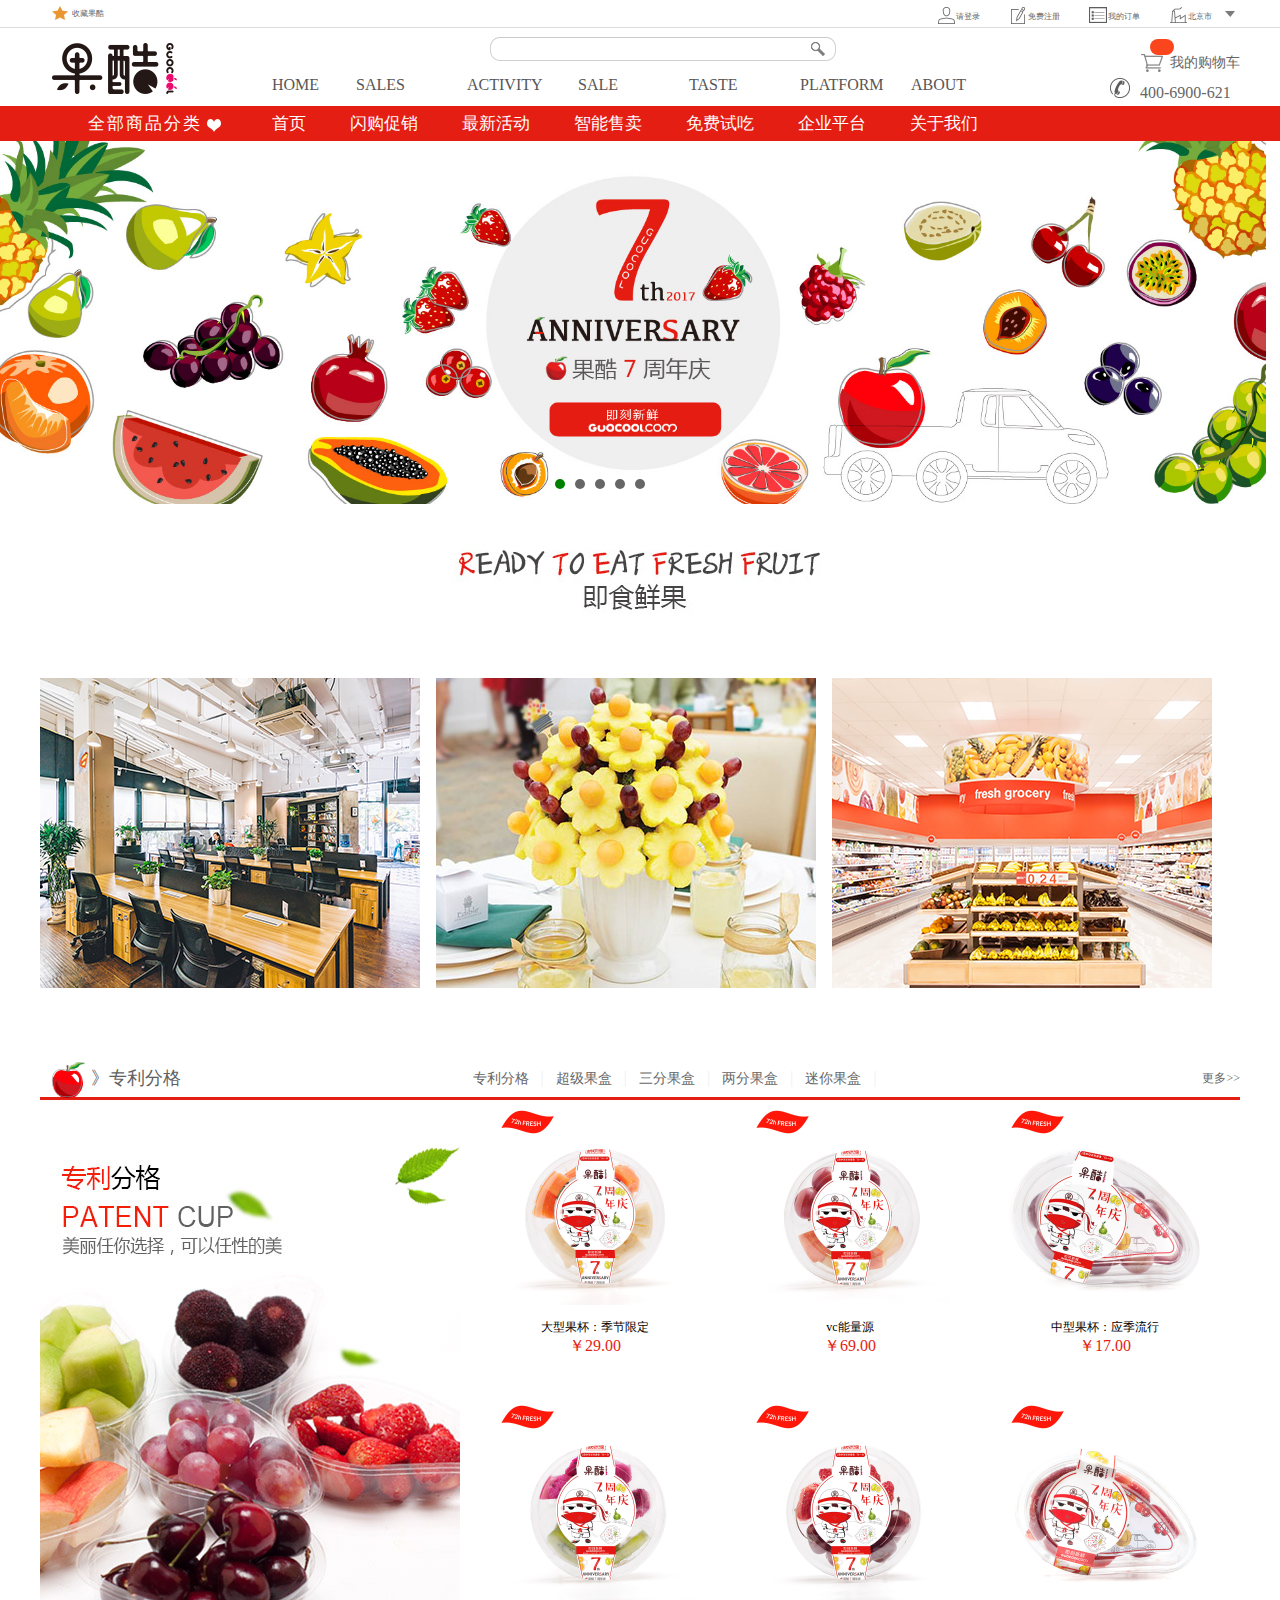
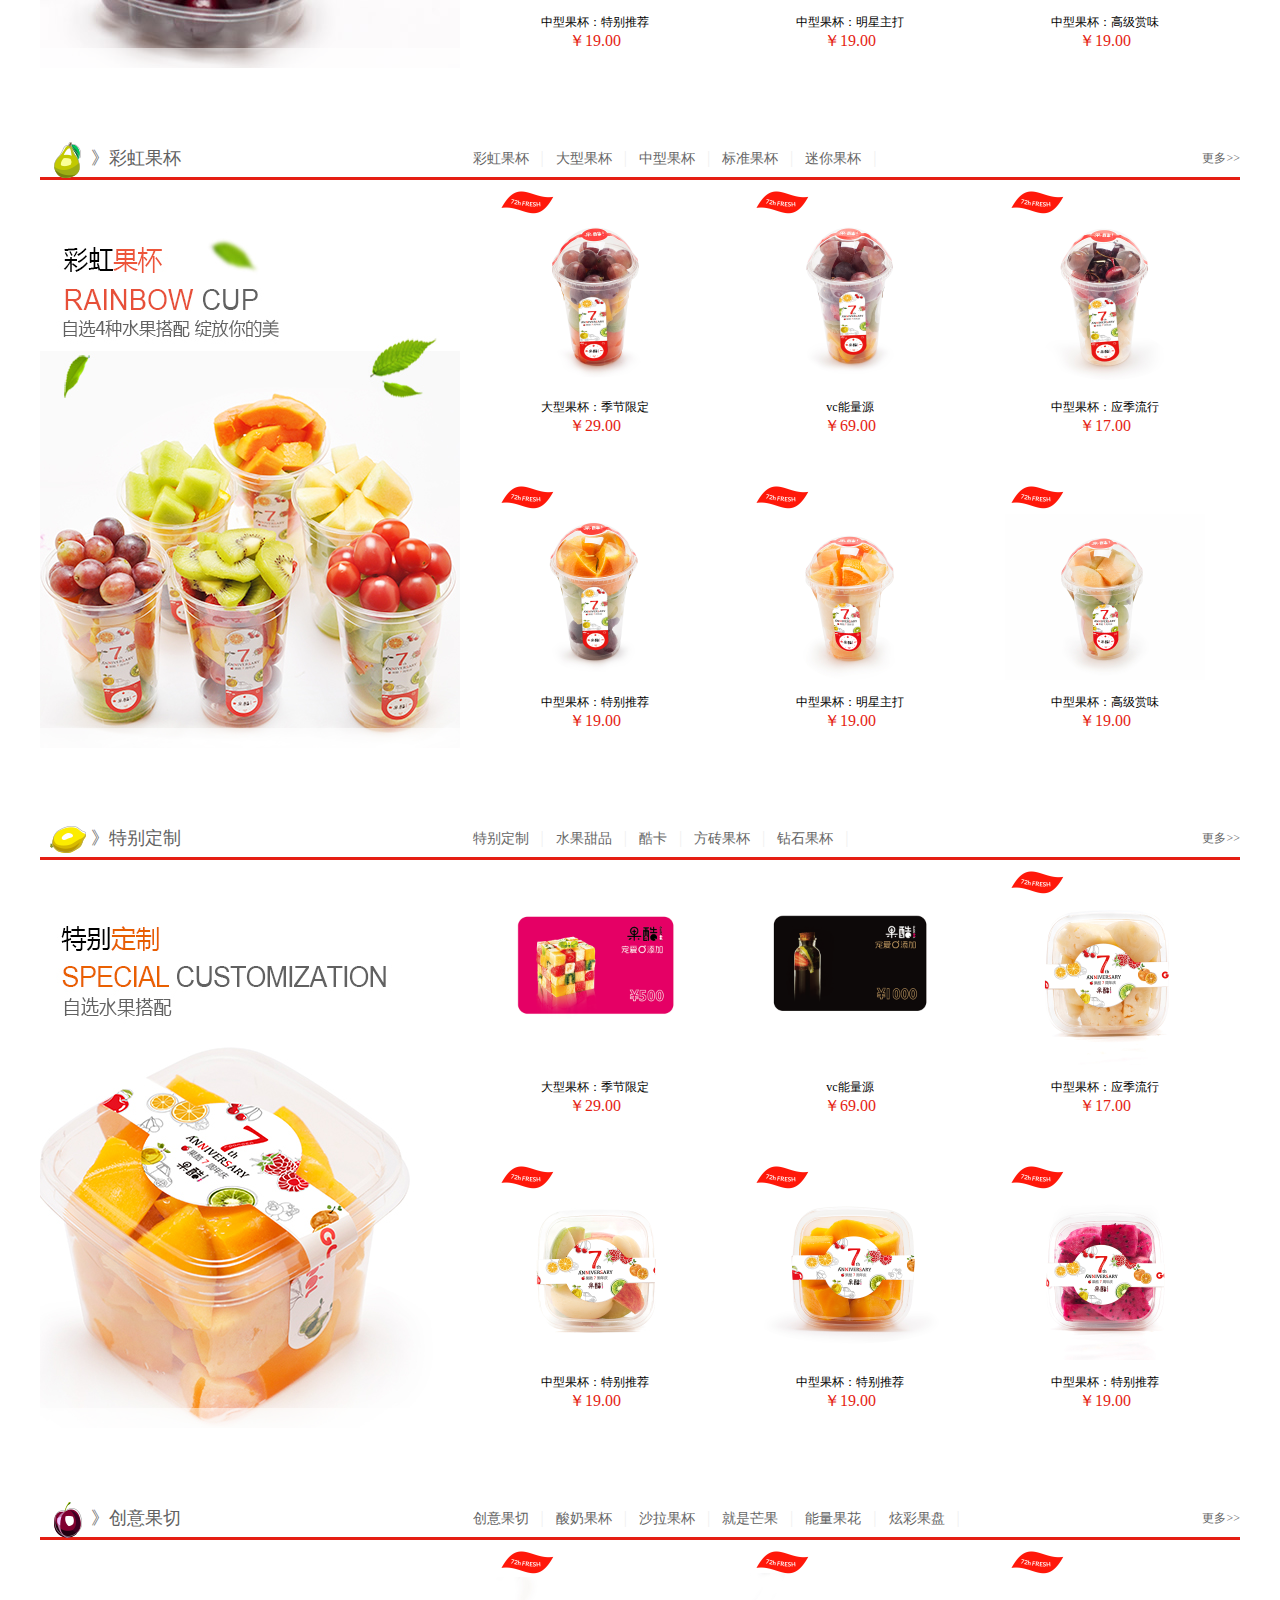
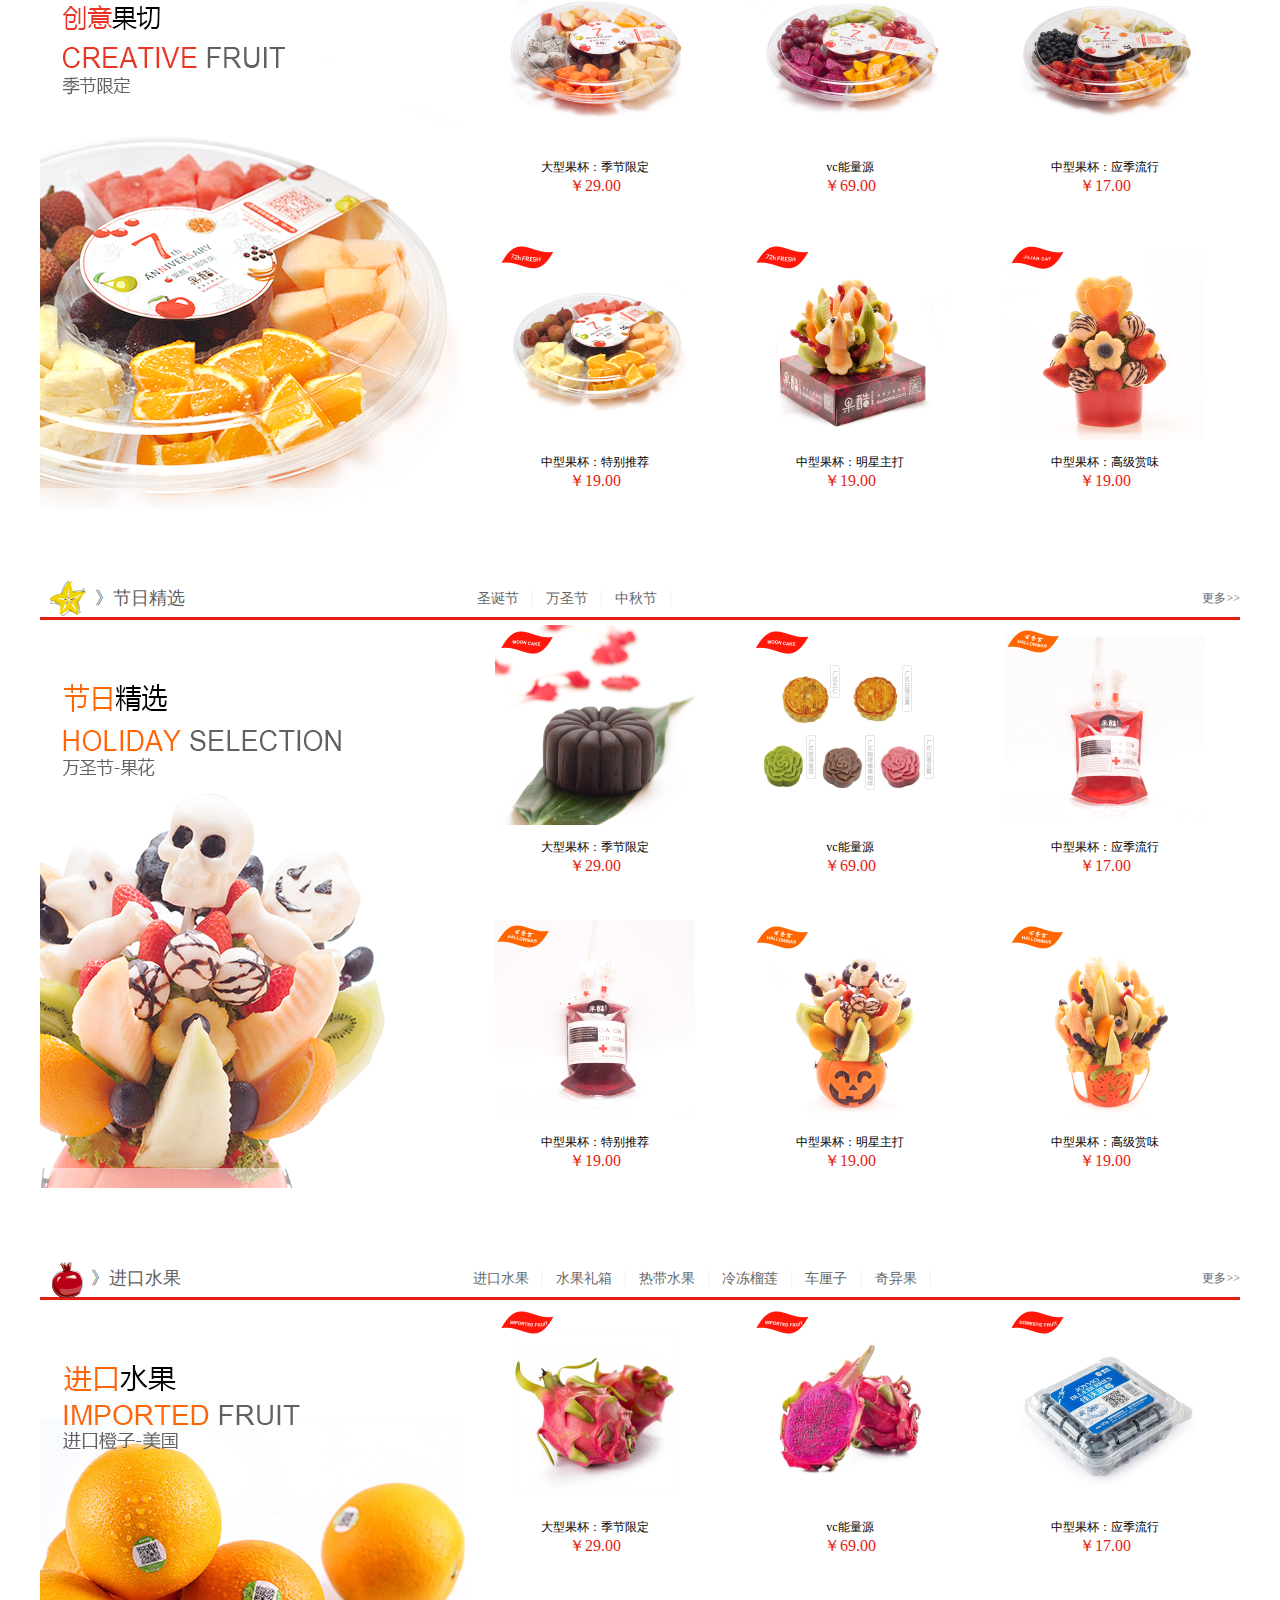
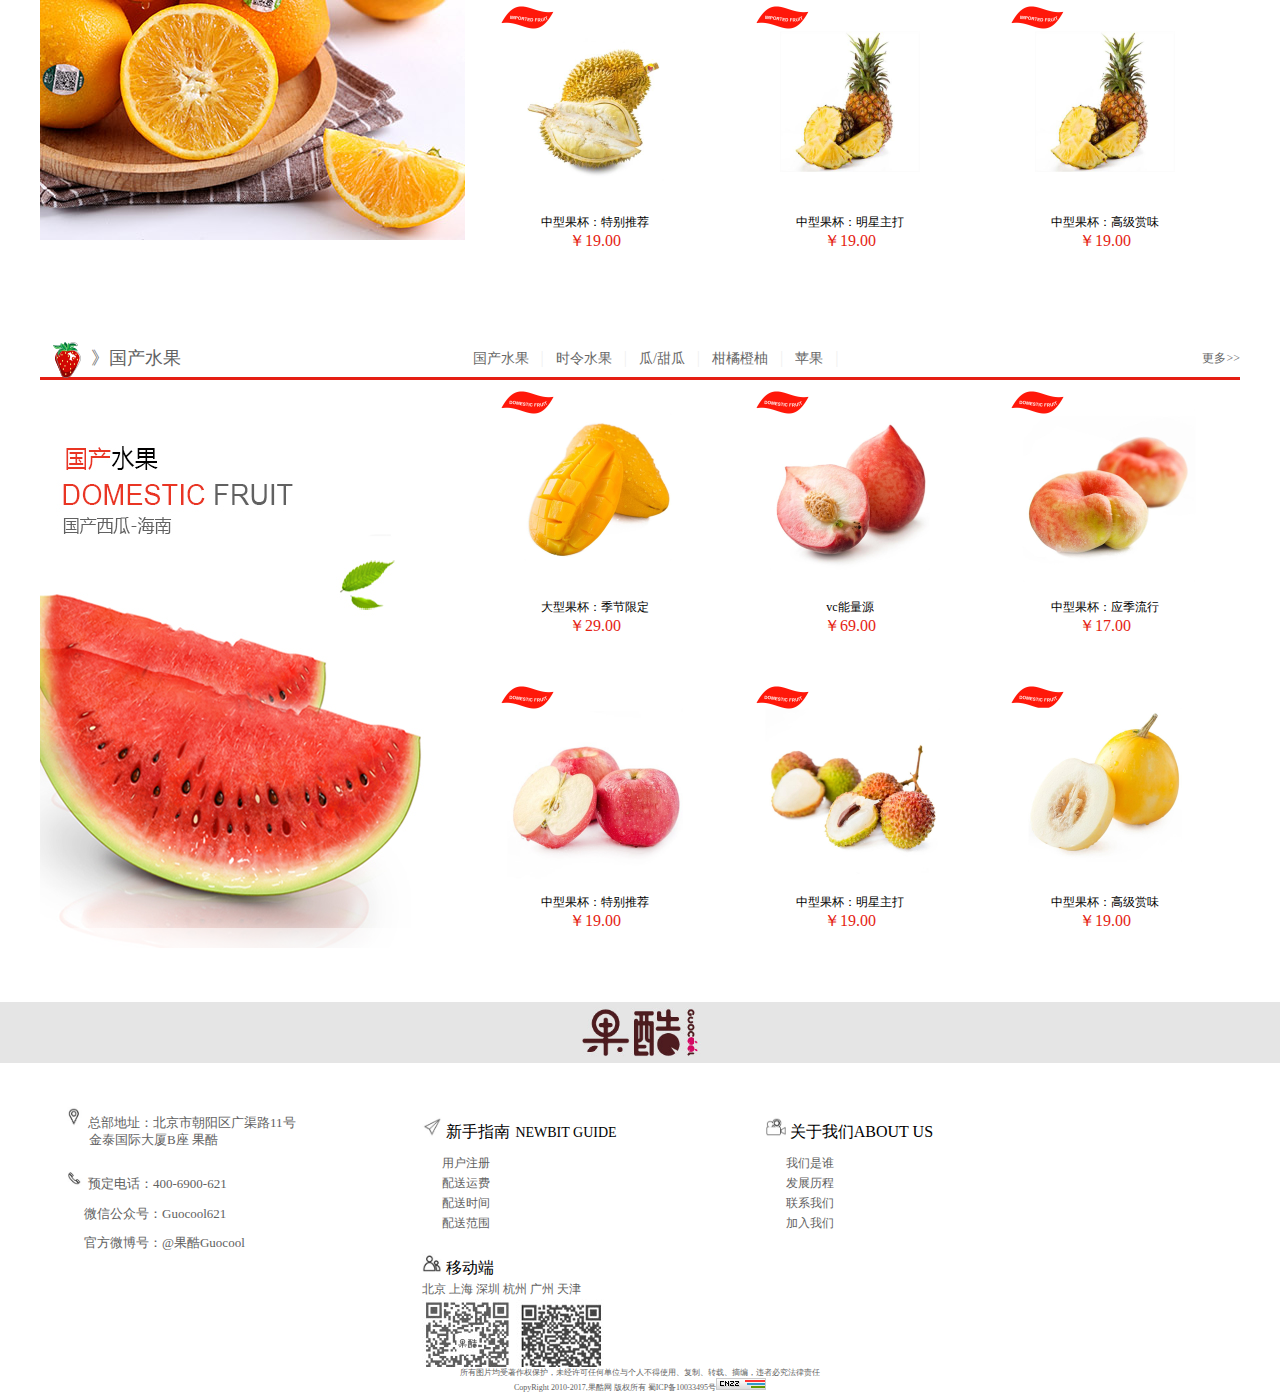
==== home.html @ ba6d7c0e "first" ====
<!DOCTYPE html>
<html lang="en">
<head>
	<meta charset="UTF-8">
	<title>Document</title>
	<link rel="stylesheet" href="css/home.css">
</head>
<body>
	<div class="head" id="head">
		<div class="head_t">
			<div class="head_t1">
				<ul class="collect">
					<li ></li>
					<li><a href="#">收藏果酷</a></li>
				</ul>
				<ul class="login">
					<li><img src="home-img/login_icon.jpg"><a href="#" id="login">请登录</a></li>
					<li><img src="home-img/register_icon.jpg"><a href="html/register.html">免费注册</a></li>
					<li><img src="home-img/order_icon.jpg"><a href="#">我的订单</a></li>
					<li class="head_t_last"><img src="home-img/city_icon.jpg"><a href="#">北京市</a></li>
				</ul>
			</div>
		</div>
		<div class="head_b">
			<div class="logo"></div>
			<div class="head_b_m">
			  <p class="search"><input type="text"></p>
			  <ul id="nav1">
				<li id="nav" class="nav1_first"><a href="">HOME</a><a href="">首页</a></li>
				<li id="nav"><a href="">SALES</a><a href="">闪购促销</a></li>
				<li id="nav"><a href="">ACTIVITY</a><a href="">最新活动</a></li>
				<li id="nav"><a href="">SALE</a><a href="">智能售卖</a></li>
				<li id="nav"><a href="">TASTE</a><a href="">免费试吃</a></li>
				<li id="nav"><a href="">PLATFORM</a><a href="">企业平台</a></li>
				<li id="nav"><a href="">ABOUT</a><a href="">关于我们</a></li>
			  </ul>
			</div>
			<div class="head_b_r">
				<ul>
					<li class="car"><p id="shopcar"></p><i class="num" id="car_num"></i><a href="html/car.html">我的购物车</a></li>
					<li class="phone"><img src="home-img/phone_icon.jpg">400-6900-621</li>
				</ul>
			</div>
		</div>
	</div>
	<div id="mask">
		<div class="mask_h">
		    <span id="login_pass">账号密码登录</span><i>|</i><b id="login_phone">手机验证登录</b><a href=""></a>
		</div>
		<ul class="login_pass" id="ul1">
			<li class="log_name">用户名/已验证手机号</li>
			<li class="log_id"><input type="text" id="userName"></li>
			<li class="log_txt2">密码</li>
			<li class="log_pass"><input type="password" id="password"></li>
			<li class="forget"><a href="">忘记密码?</a><a href="">立即注册</a></li>
			<li class="log_box" id="btn1">登录</li>
		</ul>
		<ul class="login_phone" id="ul2">
			<li class="log_name">手机号</li>
			<li class="log_id"><input type="text"></li>
			<li class="log_txt2">验证码</li>
			<li class="log_get"><input type="text"><a href="">获取短信验证码</a></li>
			<li class="forget"><a href="">忘记密码?</a><a href="">立即注册</a></li>
			<li class="log_box">登录</li>
		</ul>
	</div>
	<div id="mask_filte"> </div>
	<div class="nav2" id="nav2">
		<ul>
			<li class="classify" id="classify"><a href="" class="classify">全部商品分类</a><img src="home-img/nav_all_classify.png"></li>
			<li class="nav_first"><a href="">首页</a></li>
			<li class="nav_second"><a href="">闪购促销</a></li>
			<li class="nav_second"><a href="">最新活动</a></li>
			<li class="nav_second"><a href="">智能售卖</a></li>
			<li class="nav_second"><a href="">免费试吃</a></li>
			<li class="nav_second"><a href="">企业平台</a></li>
			<li class="nav_second"><a href="">关于我们</a></li>
		</ul>
		<div id="select">
			<div class="select1"><a href="" class="list1">专利分格</a>&gt;
				<div class="select2">
					<div><a href="#">超级果盒</a></div>
					<div><a href="#">三分果盒</a></div>
					<div><a href="#">二分果盒</a></div>
					<div><a href="#">迷你果盒</a></div>
				</div>
			</div>
			<div class="select1"><a href="" class="list1">彩虹果杯</a>&gt;
				<div class="select2">
					<div><a href="#">大杯果杯</a></div>
					<div><a href="#">中杯果杯</a></div>
					<div><a href="#">标准果杯</a></div>
					<div><a href="#">迷你果杯</a></div>
				</div>
			</div>
			<div class="select1"><a href="" class="list1">特别定制</a>&gt;
				<div class="select2">
					<div><a href="#">水果甜品</a></div>
					<div><a href="#">酷卡</a></div>
					<div><a href="#">方砖果杯</a></div>
					<div><a href="#">钻石果杯</a></div>
				</div>
			</div>
			<div class="select1"><a href="" class="list1">创意果切</a>&gt;
				<div class="select2">
					<div><a href="#">酸奶果杯</a></div>
					<div><a href="#">芒果果杯</a></div>
					<div><a href="#">就是芒果</a></div>
					<div><a href="#">能量果花</a></div>
					<div><a href="#">炫彩果盘</a></div>
				</div>
			</div>
			<div class="select1"><a href="" class="list1">节日精选</a>&gt;
				<div class="select2">
					<div><a href="#">圣诞节</a></div>
					<div><a href="#">万圣节</a></div>
					<div><a href="#">中秋节</a></div>
				</div>
			</div>
			<div class="select1"><a href="" class="list1">进口水果</a>&gt;
				<div class="select2">
					<div><a href="#">水果礼箱</a></div>
					<div><a href="#">热带水果</a></div>
					<div><a href="#">冷冻榴莲</a></div>
					<div><a href="#">车厘子</a></div>
					<div><a href="#">奇异果</a></div>
				</div>
			</div>
			<div class="select1"><a href="" class="list1">国产水果</a>&gt;
				<div class="select2">
					<div><a href="#">时令水果</a></div>
					<div><a href="#">瓜/甜瓜</a></div>
					<div><a href="#">柑橘橙柚</a></div>
					<div><a href="#">苹果</a></div>
				</div>
			</div>
		</div>
	</div>
	<div id="banner">
		<ul>
			<li><img src="home-img/56d99fee68d04b309f05d2f098557f36.jpg"></li>
			<li><img src="home-img/98bd88de5456413cad4a8a6f14ebb26e.jpg"></li>
			<li><img src="home-img/a88b9ea29b174f6296c12d86672935b6.jpg"></li>
			<li><img src="home-img/be2aaa7c0ac141fbbd6966100db7651d.jpg"></li>
			<li><img src="home-img/f5b4aaeec90c48cea9ca43d157d00059.jpg"></li>
		</ul>
		<div id="btn">
			<a href="##" class="active"></a>
			<a href="##"></a>
			<a href="##"></a>
			<a href="##"></a>
			<a href="##"></a>
		</div>
	</div>
	<div class="post"><img src="home-img/index_ad.jpg"></div>
	<div class="pic">
		<ul>
			<li><img src="home-img/index_ad1.jpg">
				<p>
					<b>企业配福利</b>
					提供高性价比水果及下午茶配送服务
					<br>
					<span class="index_ad_en">Provide cost-effective fruit and afternoon tea delivery service</span>
				</p>
			</li>
			<li><img src="home-img/index_ad2.jpg">
				<p>
					<b>茶歇活动礼品</b>
					活动摆台，会议茶歇，节日礼品一站式服务
					<br>
					<span class="index_ad_en">Activity setting, conference tea break, holiday gift one-stop service</span>
				</p>
			</li>
			<li><img src="home-img/index_ad3.jpg">
				<p>
					<b>新零售合作</b>
					提供最专业即食鲜果类完整产品解决方案
					<br>
					<span class="index_ad_en">Provide complete product solutions for the most professional and available fresh fruits</span>
				</p>
			</li>
		</ul>
	</div>
	<div class="nav_r" id="nav_r">
			<ul>
				<li class="nav_r_img">
					<a href="" ><img src="home-img/icon_enterprise.png"></a>
					<div class="nav_r_txt1">企业在线</div>
				</li>
				<li class="nav_r_img">
					<a href="" ><img src="home-img/icon_service.png"></a>
					<div class="nav_r_txt1">在线客服</div>
				</li>
				<li class="nav_r_img">
					<a href="" ><img src="home-img/icon_phone.png"></a>
					<div class="nav_r_txt1">400-6900-621</div>
				</li>
				<li class="nav_r_img2">
					<a href="" ><img src="home-img/icon_weixin.png"></a>
					<div class="nav_r_txt2"><img src="home-img/weixin.png"></div>
				</li>
			</ul>
		</div>
	<div id="content">
		<div class="box">
			<div class="box_head">
				<div class="box_h_l">
					<img src="home-img/icon_goods_1.png">
					》专利分格
				</div>
				<ul class="box_h_m">
					<li><a href="#">专利分格</a></li>
					<li class="box_h_m2">|</li>
					<li><a href="#">超级果盒</a></li>
					<li class="box_h_m2">|</li>
					<li><a href="#">三分果盒</a></li>
					<li class="box_h_m2">|</li>
					<li><a href="#">两分果盒</a></li>
					<li class="box_h_m2">|</li>
					<li><a href="#">迷你果盒</a></li>
					<li class="box_h_m2">|</li>
				</ul>
				<span class="box_h_r">更多>></span>
			</div>
			<div class="box_img">
				<div class="box_limg">
				    <img src="home-img/recommend_img1.jpg" class="l_img">
				    <div class="shade"><p>立即查看</p></div>
			    </div>
			    <div class="box_smallimg">
				    <ul>
				    	<li class="smallimg"><img src="home-img/l_1.jpg"></dt>
				    	<li class="txt">大型果杯：季节限定</li>
				    	<li class="price">￥29.00</li>
				    	<li class="chaxun">立即查询</li>
				    </ul>
			    	<ul>
						<li class="smallimg"><img src="home-img/l_2.jpg"></li>
						<li class="txt">vc能量源</li>
				    	<li class="price">￥69.00</li>
						<li class="chaxun">立即查询</li>
			    	</ul>
			    	<ul>
						<li class="smallimg"><img src="home-img/l_3.jpg"></li>
						<li class="txt">中型果杯：应季流行</li>
				    	<li class="price">￥17.00</li>
						<li class="chaxun">立即查询</li>
			    	</ul>
			    	<ul>
						<li class="smallimg"><img src="home-img/l_4.jpg"></li>
						<li class="txt">中型果杯：特别推荐</li>
				    	<li class="price">￥19.00</li>
						<li class="chaxun">立即查询</li>
			    	</ul>
			    	<ul>
						<li class="smallimg"><img src="home-img/l_5.jpg"></li>
						<li class="txt">中型果杯：明星主打</li>
				    	<li class="price">￥19.00</li>
						<li class="chaxun">立即查询</li>
			    	</ul>
			    	<ul>
						<li class="smallimg"><img src="home-img/l_6.jpg"></li>
						<li class="txt">中型果杯：高级赏味</li>
				    	<li class="price">￥19.00</li>
						<li class="chaxun">立即查询</li>
			    	</ul>			    	
			    </div>
			</div>
		</div>
		<div class="box">
			<div class="box_head">
				<div class="box_h_l">
					<img src="home-img/icon_goods_2.png">
					》彩虹果杯
				</div>
				<ul class="box_h_m">
					<li><a href="#">彩虹果杯</a></li>
					<li class="box_h_m2">|</li>
					<li><a href="#">大型果杯</a></li>
					<li class="box_h_m2">|</li>
					<li><a href="#">中型果杯</a></li>
					<li class="box_h_m2">|</li>
					<li><a href="#">标准果杯</a></li>
					<li class="box_h_m2">|</li>
					<li><a href="#">迷你果杯</a></li>
					<li class="box_h_m2">|</li>
				</ul>
				<span class="box_h_r">更多>></span>
			</div>
			<div class="box_img">
				<div class="box_limg">
				    <img src="home-img/recommend_img2.jpg" class="l_img">
				    <div class="shade"><p>立即查看</p></div>
			    </div>
			    <div class="box_smallimg">
				    <ul>
				    	<li class="smallimg"><img src="home-img/l_7.jpg"></dt>
				    	<li class="txt">大型果杯：季节限定</li>
				    	<li class="price">￥29.00</li>
				    	<li class="chaxun">立即查询</li>
				    </ul>
			    	<ul>
						<li class="smallimg"><img src="home-img/l_8.jpg"></li>
						<li class="txt">vc能量源</li>
				    	<li class="price">￥69.00</li>
						<li class="chaxun">立即查询</li>
			    	</ul>
			    	<ul>
						<li class="smallimg"><img src="home-img/l_9.jpg"></li>
						<li class="txt">中型果杯：应季流行</li>
				    	<li class="price">￥17.00</li>
						<li class="chaxun">立即查询</li>
			    	</ul>
			    	<ul>
						<li class="smallimg"><img src="home-img/l_10.jpg"></li>
						<li class="txt">中型果杯：特别推荐</li>
				    	<li class="price">￥19.00</li>
						<li class="chaxun">立即查询</li>
			    	</ul>
			    	<ul>
						<li class="smallimg"><img src="home-img/l_11.jpg"></li>
						<li class="txt">中型果杯：明星主打</li>
				    	<li class="price">￥19.00</li>
						<li class="chaxun">立即查询</li>
			    	</ul>
			    	<ul>
						<li class="smallimg"><img src="home-img/l_12.jpg"></li>
						<li class="txt">中型果杯：高级赏味</li>
				    	<li class="price">￥19.00</li>
						<li class="chaxun">立即查询</li>
			    	</ul>			    	
			    </div>
			</div>
		</div>
		<div class="box">
			<div class="box_head">
				<div class="box_h_l">
					<img src="home-img/icon_goods_3.png">
					》特别定制
				</div>
				<ul class="box_h_m">
					<li><a href="#">特别定制</a></li>
					<li class="box_h_m2">|</li>
					<li><a href="#">水果甜品</a></li>
					<li class="box_h_m2">|</li>
					<li><a href="#">酷卡</a></li>
					<li class="box_h_m2">|</li>
					<li><a href="#">方砖果杯</a></li>
					<li class="box_h_m2">|</li>
					<li><a href="#">钻石果杯</a></li>
					<li class="box_h_m2">|</li>
				</ul>
				<span class="box_h_r">更多>></span>
			</div>
			<div class="box_img">
				<div class="box_limg">
				    <img src="home-img/recommend_img3.jpg" class="l_img">
				    <div class="shade"><p>立即查看</p></div>
			    </div>
			    <div class="box_smallimg">
				    <ul>
				    	<li class="smallimg"><img src="home-img/l_13.png"></dt>
				    	<li class="txt">大型果杯：季节限定</li>
				    	<li class="price">￥29.00</li>
				    	<li class="chaxun">立即查询</li>
				    </ul>
			    	<ul>
						<li class="smallimg"><img src="home-img/l_14.png"></li>
						<li class="txt">vc能量源</li>
				    	<li class="price">￥69.00</li>
						<li class="chaxun">立即查询</li>
			    	</ul>
			    	<ul>
						<li class="smallimg"><img src="home-img/l_15.jpg"></li>
						<li class="txt">中型果杯：应季流行</li>
				    	<li class="price">￥17.00</li>
						<li class="chaxun">立即查询</li>
			    	</ul>
			    	<ul>
						<li class="smallimg"><img src="home-img/l_16.jpg"></li>
						<li class="txt">中型果杯：特别推荐</li>
				    	<li class="price">￥19.00</li>
						<li class="chaxun">立即查询</li>
			    	</ul>
			    	<ul>
						<li class="smallimg"><img src="home-img/l_17.jpg"></li>
						<li class="txt">中型果杯：特别推荐</li>
				    	<li class="price">￥19.00</li>
						<li class="chaxun">立即查询</li>
			    	</ul>
			    	<ul>
						<li class="smallimg"><img src="home-img/l_18.jpg"></li>
						<li class="txt">中型果杯：特别推荐</li>
				    	<li class="price">￥19.00</li>
						<li class="chaxun">立即查询</li>
			    	</ul>			    	
			    </div>
			</div>
		</div>
		<div class="box">
			<div class="box_head">
				<div class="box_h_l">
					<img src="home-img/icon_goods_4.png">
					》创意果切
				</div>
				<ul class="box_h_m">
					<li><a href="#">创意果切</a></li>
					<li class="box_h_m2">|</li>
					<li><a href="#">酸奶果杯</a></li>
					<li class="box_h_m2">|</li>
					<li><a href="#">沙拉果杯</a></li>
					<li class="box_h_m2">|</li>
					<li><a href="#">就是芒果</a></li>
					<li class="box_h_m2">|</li>
					<li><a href="#">能量果花</a></li>
					<li class="box_h_m2">|</li>
					<li><a href="#">炫彩果盘</a></li>
					<li class="box_h_m2">|</li>
				</ul>
				<span class="box_h_r">更多>></span>
			</div>
			<div class="box_img">
				<div class="box_limg">
				    <img src="home-img/recommend_img4.jpg" class="l_img">
				    <div class="shade"><p>立即查看</p></div>
			    </div>
			    <div class="box_smallimg">
				    <ul>
				    	<li class="smallimg"><img src="home-img/l_19.jpg"></dt>
				    	<li class="txt">大型果杯：季节限定</li>
				    	<li class="price">￥29.00</li>
				    	<li class="chaxun">立即查询</li>
				    </ul>
			    	<ul>
						<li class="smallimg"><img src="home-img/l_20.jpg"></li>
						<li class="txt">vc能量源</li>
				    	<li class="price">￥69.00</li>
						<li class="chaxun">立即查询</li>
			    	</ul>
			    	<ul>
						<li class="smallimg"><img src="home-img/l_21.jpg"></li>
						<li class="txt">中型果杯：应季流行</li>
				    	<li class="price">￥17.00</li>
						<li class="chaxun">立即查询</li>
			    	</ul>
			    	<ul>
						<li class="smallimg"><img src="home-img/l_22.jpg"></li>
						<li class="txt">中型果杯：特别推荐</li>
				    	<li class="price">￥19.00</li>
						<li class="chaxun">立即查询</li>
			    	</ul>
			    	<ul>
						<li class="smallimg"><img src="home-img/l_23.jpg"></li>
						<li class="txt">中型果杯：明星主打</li>
				    	<li class="price">￥19.00</li>
						<li class="chaxun">立即查询</li>
			    	</ul>
			    	<ul>
						<li class="smallimg"><img src="home-img/l_24.jpg"></li>
						<li class="txt">中型果杯：高级赏味</li>
				    	<li class="price">￥19.00</li>
						<li class="chaxun">立即查询</li>
			    	</ul>			    	
			    </div>
			</div>
		</div>
		<div class="box">
			<div class="box_head">
				<div class="box_h_l">
					<img src="home-img/icon_goods_5.png">
					》节日精选
				</div>
				<ul class="box_h_m">
					<li><a href="#">圣诞节</a></li>
					<li class="box_h_m2">|</li>
					<li><a href="#">万圣节</a></li>
					<li class="box_h_m2">|</li>
					<li><a href="#">中秋节</a></li>
					<li class="box_h_m2">|</li>
				</ul>
				<span class="box_h_r">更多>></span>
			</div>
			<div class="box_img">
				<div class="box_limg">
				    <img src="home-img/recommend_img5.jpg" class="l_img">
				    <div class="shade"><p>立即查看</p></div>
			    </div>
			    <div class="box_smallimg">
				    <ul>
				    	<li class="smallimg"><img src="home-img/l_25.jpg"></dt>
				    	<li class="txt">大型果杯：季节限定</li>
				    	<li class="price">￥29.00</li>
				    	<li class="chaxun">立即查询</li>
				    </ul>
			    	<ul>
						<li class="smallimg"><img src="home-img/l_26.jpg"></li>
						<li class="txt">vc能量源</li>
				    	<li class="price">￥69.00</li>
						<li class="chaxun">立即查询</li>
			    	</ul>
			    	<ul>
						<li class="smallimg"><img src="home-img/l_27.jpg"></li>
						<li class="txt">中型果杯：应季流行</li>
				    	<li class="price">￥17.00</li>
						<li class="chaxun">立即查询</li>
			    	</ul>
			    	<ul>
						<li class="smallimg"><img src="home-img/l_28.jpg"></li>
						<li class="txt">中型果杯：特别推荐</li>
				    	<li class="price">￥19.00</li>
						<li class="chaxun">立即查询</li>
			    	</ul>
			    	<ul>
						<li class="smallimg"><img src="home-img/l_29.jpg"></li>
						<li class="txt">中型果杯：明星主打</li>
				    	<li class="price">￥19.00</li>
						<li class="chaxun">立即查询</li>
			    	</ul>
			    	<ul>
						<li class="smallimg"><img src="home-img/l_30.jpg"></li>
						<li class="txt">中型果杯：高级赏味</li>
				    	<li class="price">￥19.00</li>
						<li class="chaxun">立即查询</li>
			    	</ul>			    	
			    </div>
			</div>
		</div>
		<div class="box">
			<div class="box_head">
				<div class="box_h_l">
					<img src="home-img/icon_goods_6.png">
					》进口水果
				</div>
				<ul class="box_h_m">
					<li><a href="#">进口水果</a></li>
					<li class="box_h_m2">|</li>
					<li><a href="#">水果礼箱</a></li>
					<li class="box_h_m2">|</li>
					<li><a href="#">热带水果</a></li>
					<li class="box_h_m2">|</li>
					<li><a href="#">冷冻榴莲</a></li>
					<li class="box_h_m2">|</li>
					<li><a href="#">车厘子</a></li>
					<li class="box_h_m2">|</li>
					<li><a href="#">奇异果</a></li>
					<li class="box_h_m2">|</li>
				</ul>
				<span class="box_h_r">更多>></span>
			</div>
			<div class="box_img">
				<div class="box_limg">
				    <img src="home-img/recommend_img6.jpg" class="l_img">
				    <div class="shade"><p>立即查看</p></div>
			    </div>
			    <div class="box_smallimg">
				    <ul>
				    	<li class="smallimg"><img src="home-img/l_31.jpg"></dt>
				    	<li class="txt">大型果杯：季节限定</li>
				    	<li class="price">￥29.00</li>
				    	<li class="chaxun">立即查询</li>
				    </ul>
			    	<ul>
						<li class="smallimg"><img src="home-img/l_32.jpg"></li>
						<li class="txt">vc能量源</li>
				    	<li class="price">￥69.00</li>
						<li class="chaxun">立即查询</li>
			    	</ul>
			    	<ul>
						<li class="smallimg"><img src="home-img/l_33.jpg"></li>
						<li class="txt">中型果杯：应季流行</li>
				    	<li class="price">￥17.00</li>
						<li class="chaxun">立即查询</li>
			    	</ul>
			    	<ul>
						<li class="smallimg"><img src="home-img/l_34.jpg"></li>
						<li class="txt">中型果杯：特别推荐</li>
				    	<li class="price">￥19.00</li>
						<li class="chaxun">立即查询</li>
			    	</ul>
			    	<ul>
						<li class="smallimg"><img src="home-img/l_35.jpg"></li>
						<li class="txt">中型果杯：明星主打</li>
				    	<li class="price">￥19.00</li>
						<li class="chaxun">立即查询</li>
			    	</ul>
			    	<ul>
						<li class="smallimg"><img src="home-img/l_36.jpg"></li>
						<li class="txt">中型果杯：高级赏味</li>
				    	<li class="price">￥19.00</li>
						<li class="chaxun">立即查询</li>
			    	</ul>			    	
			    </div>
			</div>
		</div>
		<div class="box">
			<div class="box_head">
				<div class="box_h_l">
					<img src="home-img/icon_goods_7.png">
					》国产水果
				</div>
				<ul class="box_h_m">
					<li><a href="#">国产水果</a></li>
					<li class="box_h_m2">|</li>
					<li><a href="#">时令水果</a></li>
					<li class="box_h_m2">|</li>
					<li><a href="#">瓜/甜瓜</a></li>
					<li class="box_h_m2">|</li>
					<li><a href="#">柑橘橙柚</a></li>
					<li class="box_h_m2">|</li>
					<li><a href="#">苹果</a></li>
					<li class="box_h_m2">|</li>
				</ul>
				<span class="box_h_r">更多>></span>
			</div>
			<div class="box_img">
				<div class="box_limg">
				    <img src="home-img/recommend_img7.jpg" class="l_img">
				    <div class="shade"><p>立即查看</p></div>
			    </div>
			    <div class="box_smallimg">
				    <ul>
				    	<li class="smallimg"><img src="home-img/l_37.jpg"></dt>
				    	<li class="txt">大型果杯：季节限定</li>
				    	<li class="price">￥29.00</li>
				    	<li class="chaxun">立即查询</li>
				    </ul>
			    	<ul>
						<li class="smallimg"><img src="home-img/l_38.jpg"></li>
						<li class="txt">vc能量源</li>
				    	<li class="price">￥69.00</li>
						<li class="chaxun">立即查询</li>
			    	</ul>
			    	<ul>
						<li class="smallimg"><img src="home-img/l_39.jpg"></li>
						<li class="txt">中型果杯：应季流行</li>
				    	<li class="price">￥17.00</li>
						<li class="chaxun">立即查询</li>
			    	</ul>
			    	<ul>
						<li class="smallimg"><img src="home-img/l_40.jpg"></li>
						<li class="txt">中型果杯：特别推荐</li>
				    	<li class="price">￥19.00</li>
						<li class="chaxun">立即查询</li>
			    	</ul>
			    	<ul>
						<li class="smallimg"><img src="home-img/l_41.jpg"></li>
						<li class="txt">中型果杯：明星主打</li>
				    	<li class="price">￥19.00</li>
						<li class="chaxun">立即查询</li>
			    	</ul>
			    	<ul>
						<li class="smallimg"><img src="home-img/l_42.jpg"></li>
						<li class="txt">中型果杯：高级赏味</li>
				    	<li class="price">￥19.00</li>
						<li class="chaxun">立即查询</li>
			    	</ul>			    	
			    </div>
			</div>
		</div>
	</div>
	<div class="foot_img"><img src="home-img/foot_logo.jpg"></div>
	<div class="foot">
		<div class="foot_first">
			<img src="index_img/address_icon.jpg">
			<span>总部地址：北京市朝阳区广渠路11号</span>
			<p>金泰国际大厦B座&nbsp;果酷</p>
			<div class="foot_first_b">				
				<img src="index_img/phoneF_icon.jpg">
				<span>预定电话：400-6900-621</span>
				<p>微信公众号：Guocool621</p>
				<h4>官方微博号：@果酷Guocool</h4>
			</div>
		</div>
		<div class="guide">
			<img src="index_img/guide_icon.jpg" >
			<span>新手指南<i>NEWBIT GUIDE</i></span>
			<p><a href="">用户注册</a></p>
			<p><a href="">配送运费</a></p>
			<p><a href="">配送时间</a></p>
			<p><a href="">配送范围</a></p>
		</div>
		<div class="about">
			<img src="index_img/aboutus_icon.jpg">
			<span>关于我们ABOUT US</span>
			<p><a href="">我们是谁</a></p>
			<p><a href="">发展历程</a></p>
			<p><a href="">联系我们</a></p>
			<p><a href="">加入我们</a></p>
		</div>
		<div class="code">
			<img src="index_img/icon_server.jpg">
			<span>移动端</span>
			<p>北京 上海 深圳 杭州 广州 天津</p>
			<img src="index_img/weixin_icon.jpg">
			<img src="index_img/sina_icon.jpg">
		</div>
	</div>
	<p class="foot_txt1">所有图片均受著作权保护，未经许可任何单位与个人不得使用、复制、转载、摘编，违者必究法律责任</p>
	<div class="foot_txt2">CopyRight 2010-2017,果酷网 版权所有 蜀ICP备10033495号<img src="index_img/pic.gif" ></div>
</body>
</html>
<script src="ajax.js"></script>
<script src="js/pool.js"></script>
<script src="js/nav.js"></script>
---- css/home.css ----
body,ul,li,p,dl,dd,dt,h3,h4{margin:0;padding: 0;}
.head{
	width: 100%;
	height: 106px;
	position: fixed;
	top: 0;
	z-index: 100;
	background: white;
}
.head .head_t{
	border-bottom: 1px solid #ddd;
	height: 27px;
}
.head .head_t1{
	width: 1200px;
	margin: 0 auto;
	height: 27px;
}
.head .head_t1 .collect li:nth-of-type(1){
	float: left;
	width: 20px;
	height: 27px;
	list-style: none;
	margin-left: 12px;
	background: url("../home-img/index.png") no-repeat 0 6px;
}
.head .head_t1 .collect li:nth-of-type(2){
	float: left;
	list-style: none;
}
.head .head_t1 .collect li a{
	text-decoration: none;
	color: #666;
	font-size: 8px;
	line-height: 27px;
}
.head .head_t1 .login{
	float: right;
	height: 27px;
}
.head .head_t1 .login li{
	float: left;
	height: 27px;
	list-style: none;
	line-height: 27px;
}
.head .head_t1 .login li a{
	color: #666;
	font-size: 8px;
	text-decoration: none;
	margin-right: 28px;
	line-height: 27px;
}
.head .head_t1 .login li img{
	line-height: 27px;
	vertical-align: middle;
	}
.head .head_t1 .login li a:hover{
	color: #ff7f00; 
	text-decoration: underline;
}
.head .head_t1 .login .head_t_last{
	background: url("../home-img/san_k.png") no-repeat 57px center;
}
.head .head_b{
	margin:0 auto;
	height: 80px;
	width: 1200px;
}
.head .head_b .logo{
	height: 72px;
	width: 145px;
	float: left;
	background: url("../home-img/index.png") no-repeat -38px -82px;
}
.head .head_b .head_b_m .search {
	width: 400px;
	height: 35px;
	margin-left: 296px;	
	background: url("../home-img/input.png") no-repeat -503px -1px;
}
.head .head_b .head_b_m {
	float: left;
}
.head .head_b .head_b_m .search input{
	width: 305px;
	border: none;
	outline: none;
    margin-top: 12px;
    margin-left: 14px;
}
#nav1{margin-left: 65px;margin-top:10px;}
#nav{
	float: left;
	list-style: none;
	width: 67px;
    margin: 3px 22px;
    font-size: 16px;
}
 #nav1 .nav1_first{
	width: 40px;
}
#nav a{
	text-decoration:none;
	color: #585656;
	font-weight: 500;
}
.head_b_r{
	float: right;
}
.head_b_r ul li{
	list-style: none;
	color: #666;
}
 .head_b_r #shopcar{
 	width: 30px;
 	height: 30px;
	float: left;
	background: url("../home-img/index.png") no-repeat 1px -41px; 
	
}
.car{
	font-size:14px;
	margin-top: 20px;
	height: 30px;
	line-height: 30px;
	position: relative;
	padding-left: 30px;
}
.car a{
	text-decoration: none;
	color: #666;
}
.num{
	width: 24px;
    height: 16px;
    position: absolute;
    top: -9px;
    left: 40px;
    color: #fff;
    text-align: center;
    border-radius: 9px 9px;
    background: #FB451D;
    font-style: normal;
    line-height: 16px;
}
.phone img{
	padding-right: 10px;
}
.car a:hover{
	color: #ff7f00;
    text-decoration: underline;
}
#mask{
	width: 410px;
    height: 334px;
    position: fixed;
    top: 50%;
    left: 50%;
    margin-top: -167px;
    margin-left: -205px;
    background: #fff;
    border: solid 1px #c4c4c4;
    z-index: 99999;
    display: none;
}
.mask_h{
	height: 31px;
    font-size: 12px;
    line-height: 31px;
    font-weight: bold;
    text-indent: 10px;
    background: #f5f5f5;
}
.mask_h span{
	color: #666;
	font-weight: normal;
	cursor: pointer;
	font-weight: bold;
}
.mask_h span:hover{
	color: rgb(229,30,19);
}

.mask_h i{
	margin: 0 10px;
    color: #ddd;
    font-style: normal;
}
.mask_h b{
    color: #666;
    
    cursor: pointer;
}
.mask_h b:hover{
	color: rgb(229,30,19);
}
.mask_h a{
	width: 23px;
	height: 23px;
	margin-top: 5px;
	float: right;
	background: url("../home-img/index.png") no-repeat 0px -72px;
}
.login_pass{
	font-size: 12px;
    width: 270px;
    margin: auto;
    margin-top: 35px;
    
}
.log_name{
	color: #c0c0c0;
    margin-bottom: 5px
}
.log_id input{
	width: 233px;
    padding: 6px 30px 6px 5px;
    border: solid 1px #e1e1e1;
    background: url("../home-img/index.png") no-repeat 241px -96px;
    margin-bottom: 8px;
    outline: none;
}
.log_txt2{
	color: #c0c0c0;
    margin-bottom: 5px
}
.log_pass input{
	width: 233px;
    padding: 6px 30px 6px 5px;
    border: solid 1px #e1e1e1;
    outline: none;
    background: url("../home-img/index.png") no-repeat 242px -125px;
}
.forget {
	margin: 12px 0;
}
.forget a{
	padding-right: 35px;
    color: #005aa4;
    text-decoration: none;
}
.log_box{
	width: 270px;
    height: 35px;
    border: 0px;
    line-height: 35px;
    text-align: center;
    border-top: solid 1px #f7c47b;
    border-bottom: solid 1px #f7c47b;
    background: #e51e13;
    color: #fff;
    font-size: 16px;
    cursor: pointer;
}
.login_phone{
	font-size: 12px;
    width: 270px;
    margin: auto;
    margin-top: 35px;
    display: none;
   }
.log_get input{
	width: 133px;
    padding: 6px 30px 6px 5px;
    border: solid 1px #e1e1e1;
    background: url("../home-img/index.png") no-repeat 142px -125px;
   }
.log_get a{
	    border: 1px solid #ddd;
    background: #ddd;
    padding: 6px;
    text-align: center;
    text-decoration: none;
   }
#maskbox{
	width: 1349px;
    height: 5913px;
    opacity: 0.5;
    background: #000;
    position: absolute;
    top: 0px;
    left: 0px;
    z-index: 1001;
    display: none;
}
.nav2{
    background: #e51e13;
    width: 100%;
    height: 35px;
    text-align: center;
    margin-top:106px; 
}
.nav2 ul{
	width: 1200px;
	height: 35px;
	margin: 0 auto;
}
.nav2 ul li{
	list-style: none;
	float: left;
	line-height: 35px;
}
.nav2 ul li a{
	color: #fff;
    display: block;
    padding: 0px 22px;
    line-height: 35px;
    text-decoration: none;
    font-size: 17px;
}
.nav2 .nav_first{
	width: 78px;
}
.nav2 .nav_first a:hover{background: #eb9621;}
.nav2  .classify{
	width: 210px;
    font-size: 17px;
    height: 35px;
    color: #fff; 
    height: 35px;
    line-height: 35px;
    letter-spacing: 2px;
    position: relative;
}
.nav2 .classify img{
	float: left;
	margin: 10px;
	position: absolute;
	left: 155px;
}
.nav2 .classify a{
	float: left;
	padding: 0px;
}
.nav2 .nav_second{
	width: 112px;
}
.nav2 .nav_second a:hover{background: #eb9621;}
#select{
	width: 165px;
	top: 141px;
	position: absolute;
	left: 10.5%;
	display: none;
	z-index: 13;
}

#select>div{
	height: 40px;
	background:rgba(229,30,19,0.5);
	color: white;
}
#select div>a{
	color: white;
	text-decoration: none;
	line-height: 40px;
	margin-right: 30px;
	
}
#select .select2{
	width: 130px;
	height: 280px;
	position: absolute;
	left: 165px;
	top: 0px;
	display: none;
}
#select .select2>div{
	height: 40px;
	background:rgba(255,255,255,0.5);
}
 #select .select2 div>a{
	color:  #666;
	font-size: 17px;
	text-decoration: none;
	line-height: 60px;
	margin-right: 0px;
}
#banner{
	width:100%;
	height: 363px;
	position: relative;
}
ul,li{list-style:none;}
#banner>ul>li{
	position: absolute;
	opacity: 0;
}
#banner>ul>li:first-child{
	opacity:1;
	z-index:10;
}
#banner>ul>li>img{
	width:100%;
	height: 363px;
}
#btn{
	position: absolute;
	bottom:10px;
	left:43%;
	z-index: 11;
}
#btn>a{
	float: left;
	width:10px;
	height: 10px;
	border-radius: 50%;
	background: #666;
	margin:5px;
}
#btn>.active{background: green;}
.post{
	width: 100%;
	
	text-align: center;
}
.post img{
	height: 140px;
}
.pic{
	width: 100%;
}
.pic ul{
	width: 1200px;
	margin: 0 auto;
	padding: 30px 0px;
	overflow: hidden;
}
.pic ul li{
	float: left;
	width: 33%;
	list-style: none;
	position: relative;
}
.pic ul li img{
	width: 380px;
    height: 310px;
}
.pic ul li p{
	position: absolute;
    width: 381px;
    height: 310px;
    display: block;
    background: rgba(255,255,255,.8);
    padding: 0;
    margin: 0;
    left: 48%;
    top: 314px;
    margin-left: -190px;
    color: #333;
    font-size: 14px;
    text-align: center;
    font-weight: 700;
    line-height: 24px;
    transition:top 1s;
}
.pic ul li p b{
    display: block;
    font-size: 18px; 
    white-space: nowrap;
    overflow: hidden;
    text-overflow: ellipsis;
    font-weight: 700;
    padding-top: 130px;
    }

.pic ul li p .index_ad_en{
    	color: #616161;
    	font-weight: normal;
    }
.pic ul li:hover p{   	    	
    	top: 0;
    }
#content{
	width: 1200px;
	margin: 0 auto;
}
.nav_r{
	height: 100%;
	width: 40px;
	position: fixed;
	right: 0;
	top: 0;
	display: none;
	z-index: 1000;
}
.nav_r ul{
	position: absolute;
	top: 20%;
	right: 0;
	overflow:visible;
}
.nav_r ul li {
	list-style:none;
	position: relative;
	margin: 30px 0;
	width: 40px;
	height: 38px;
  }
.nav_r ul li .nav_r_txt1{
	height: 38px;
    line-height: 38px;
    width: 110px;
    position: absolute;
    left: 40px;
    top: 0px;
    background: #e51e13;
    color: #fff;
    text-align: center;
    white-space: nowrap;
	position: absolute;
}
.nav_r ul  .nav_r_img img{
	vertical-align: middle;
}
.nav_r ul li .nav_r_txt2{
	padding: 0px;
    width: 189px;
    height: 98px;
    top: -20px;
    display: none;
    position: absolute;
    left: -200px;
    background: white;
}
.nav_r ul .nav_r_img2:hover .nav_r_txt2{
	display: block;
}
.nav_r ul li a{
	display: block;
	width: 40px;
	height: 38px;
	line-height: 38px;
}
.box{
	width: 1200px;
    height: 650px;
    overflow: hidden;
    margin: auto;
    margin-top: 30px;
    margin-bottom: 20px;
}
.box:hover{
	box-shadow: 3px -3px 10px #ddd,-3px 3px 10px #ddd;
}
.box .box_head{
	height: 38px;
    line-height: 38px;
    padding-top: 7px;
    position: relative;
    border-bottom: 3px solid #e51e13
}
.box .box_head .box_h_l{
	float: left;
	line-height: 38px;
	font-size: 18px;
    color: #616161;
}

.box .box_head .box_h_l img{
	margin-left: 10px;
	vertical-align: middle;
}
.box .box_head .box_h_m{
	float: left;
	height: 38px;
	margin-left:280px;
}
.box .box_head .box_h_m li{
	list-style: none;
	float: left; 
    text-align: center;
    
}
.box .box_head .box_h_m .box_h_m2{
	color: #f0f0f0;
}
.box .box_head .box_h_m .box_h_m2:hover{
	color: #f0f0f0;
	background: white;
}
.box .box_head .box_h_m li a{
	color: #666;
	font-size: 14px;
	text-decoration: none;
	padding: 0 12px;
}
.box .box_head .box_h_m li:hover a{
	color: white;
}
.box .box_head .box_h_m li:hover {
	background: rgb(229,30,19);
}
.box .box_head .box_h_r{
	float: right;
	height: 38px;
	font-size: 12px;
	color: #666;
}
.box .box_head .box_h_r:hover{
	color: rgb(229,30,19);
	text-decoration: underline;
}
.box .box_img{
	height: 650px;
	position: relative;
}
.box .box_img  .box_limg{
	width: 425px;
	height: 548px;
	float: left;
	overflow: hidden;
	margin-top: 20px;
}
.box .box_img  .box_limg:hover .shade{
  top: 20px;
}
.box .box_img .shade{
	width: 420px;
	height: 548px;
	background: rgba(255,255,255,0.5);
	text-align: center;
	position: absolute;
	top: 548px;
	line-height: 548px;
	
}
.box .box_img .shade p{
	width: 120px;
	height: 40px;
	border: 1px solid red;
	color: black;
	line-height: 40px;
	font-size: 17px;
	font-weight: 500;
	position: absolute;
	left: 50%;
	margin-left: -60px;
	margin-top: -20px;
	top: 50%;
}
.box .box_img .shade p:hover{
	background: rgb(229,30,19);
	color: white;
}
.box .box_img .box_smallimg{
	float: left;
	height: 650px;
	width: 770px;
	overflow: hidden; 
}
.box .box_img .box_smallimg ul{
	float: left;
	width: 250px;
	height: 290px;
	text-align: center;
	overflow: hidden;
	margin-top: 5px;
	margin-left: 5px;
}
.box .box_img .box_smallimg ul li img{
	width: 200px;
	height: 200px;
}
.box .box_img .box_smallimg ul .txt{
	padding-top: 10px;
    color: #000;
    font-size: 12px;
    text-overflow: ellipsis;
    white-space: nowrap;
    text-align: center;
    width: 200px;
    margin: auto
}
.box .box_img .box_smallimg ul .price{
	font-size: 16px;
    color: #e51e13;
}
.box .box_img .box_smallimg ul .chaxun{
	border: 1px solid #ddd;
    height: 30px;
    line-height: 30px;
    width: 120px;
    text-align: center;
    font-size: 14px;
    font-weight: 700;
    margin-left: 65px;
    color: black;
    display: none;
    cursor: pointer;
}
.box .box_img .box_smallimg ul .chaxun:hover {
    color: white;
    background: rgb(229,30,19);
}
.box .box_img .box_smallimg ul:hover{
  box-shadow: -6px 0px 20px #ddd,6px 0px 20px #ddd;
}
.box .box_img .box_smallimg ul:hover .chaxun{
  display: block;
}
.foot_img{
	width: 100%;
}
.foot_img img{
	width: 100%;
}
.foot{
	width: 100%;
    margin: 0 auto;
    padding-top: 40px;
    height: 260px;
    overflow: hidden;
}
.foot .foot_first{
    float: left;
    width: 19%;
    margin-top: -10px;
    margin: 0 5%;
}
.foot .foot_first img{
     width: 20px;
     height: 20px;
}
.foot .foot_first span {
	font-size: 13px;
	color: #616161;
}
.foot .foot_first p {
	font-size: 13px;
	color: #616161;
	margin-left: 25px;
	line-height: 16px;
}
.foot .foot_first .foot_first_b h4 {
	font-size: 13px;
	color: #616161;
	font-weight: normal;
	margin-left: 20px;
	line-height: 16px;
	

}
.foot .foot_first .foot_first_b p{
	margin: 13px 0 13px 20px;
}
.foot .foot_first .foot_first_b span{
	margin: 13px 0 20px 0px;
}
.foot .foot_first .foot_first_b{
	margin-top: 20px;
}
.foot .guide{
	position: relative;
    width: 241px;
    float: left;
    margin: 10px 4%;
}
.foot .guide img{
	width: 20px;
	height: 20px;
}
.foot .guide span{
	font-size: 16px;
	margin-bottom: 10px;
	display: inline-block;
}
.foot .guide i{
	font-size: 14px;
	font-style: normal;
	margin-left: 5px;
}
.foot .guide p a{
	font-size: 12px;
	text-decoration: none;
	line-height: 20px;
	color: #616161;
	margin-left: 20px;
}
.foot .about{
	position: relative;
    width: 200px;
    float: left;
    margin: 10px 4%;
}
.foot .about img{
	width: 20px;
	height: 20px;
}
.foot .about span{
	font-size: 16px;
	margin-bottom: 10px;
	display: inline-block;
}
.foot .about i{
	font-size: 14px;
	font-style: normal;
	margin-left: 5px;
}
.foot .about p a{
	font-size: 12px;
	text-decoration: none;
	line-height: 20px;
	color: #616161;
	margin-left: 20px;
}
.foot .code{
	position: relative;
    width: 223px;
    float: left;
    margin: 10px 4%;
}
.foot .code img:nth-of-type(1){
	width: 20px;
	height: 20px;
}
.foot .code p{
	font-size: 12px;
	text-decoration: none;
	line-height: 20px;
	color: #616161;
}
.foot_txt1{
	text-align: center;
	font-size: 8px;
	color: #616161;
}
.foot_txt2{
	text-align: center;
	font-size: 8px;
	color: #616161;
}
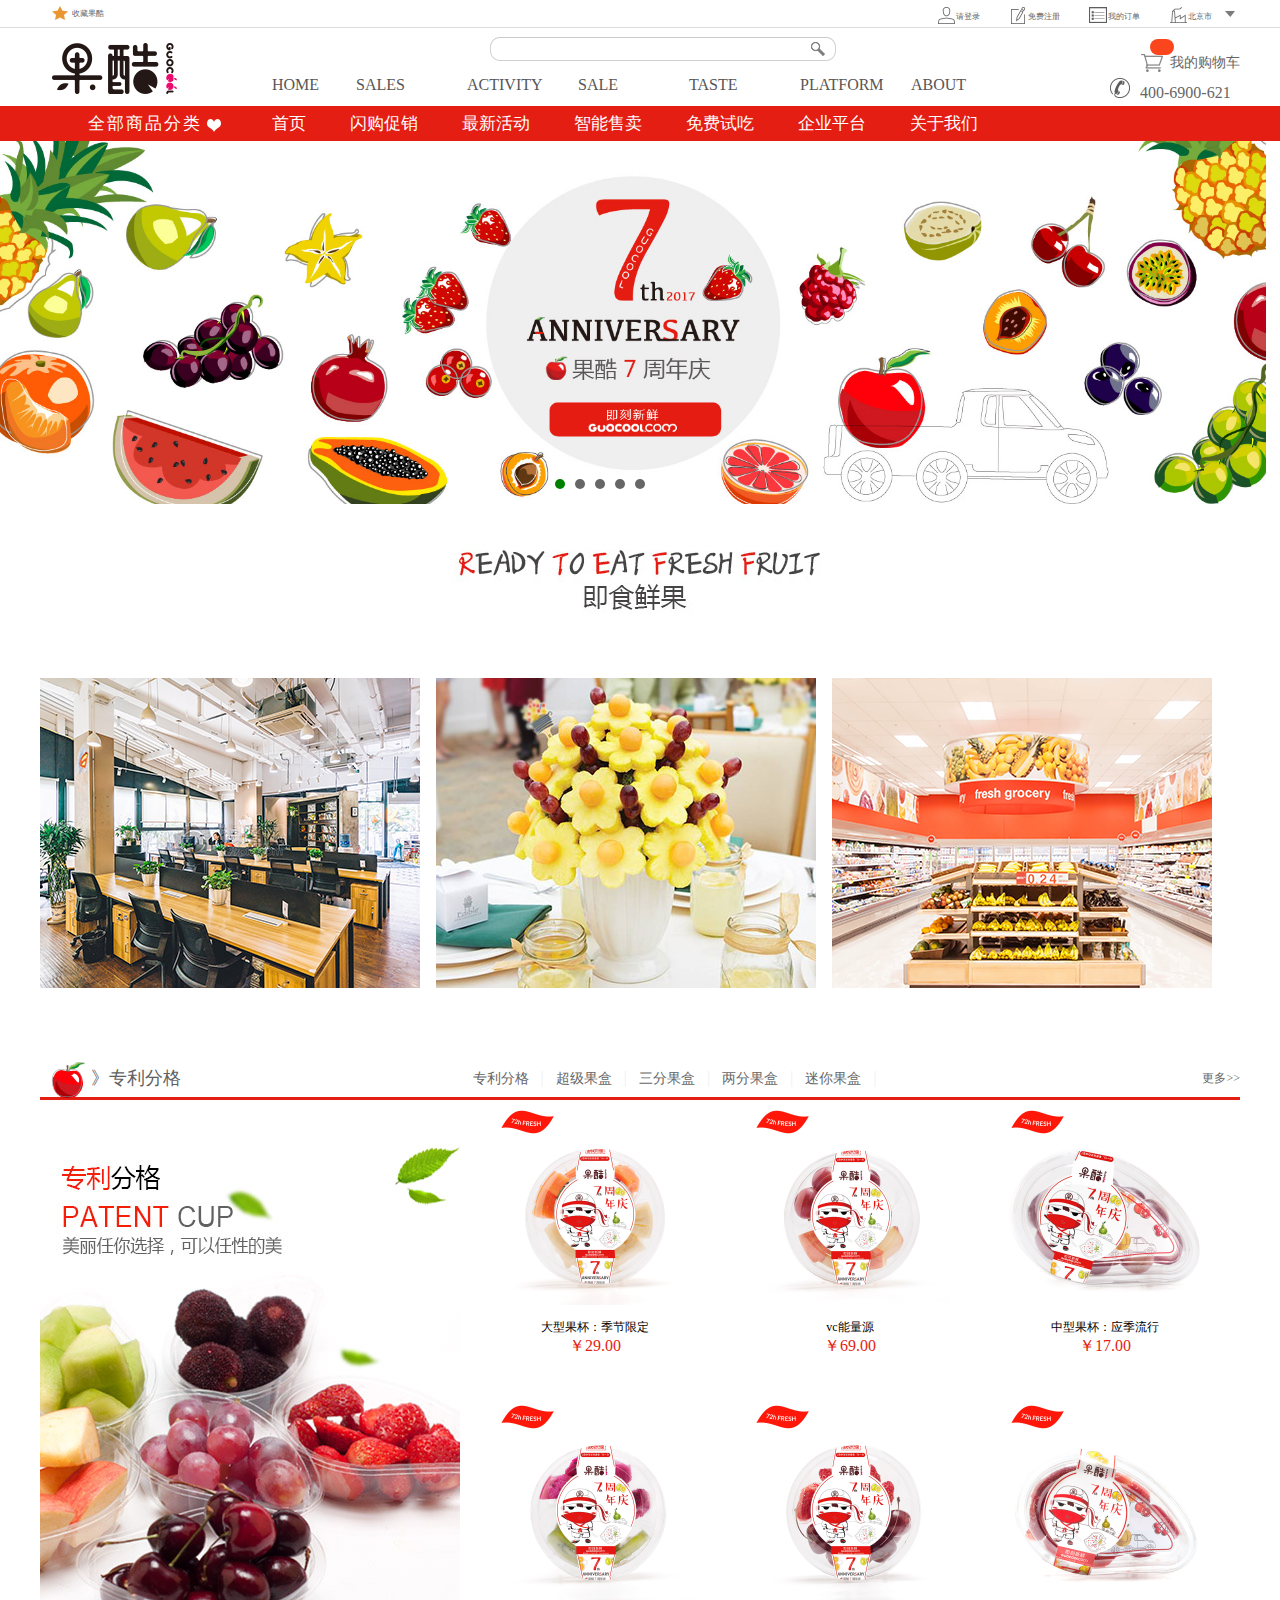
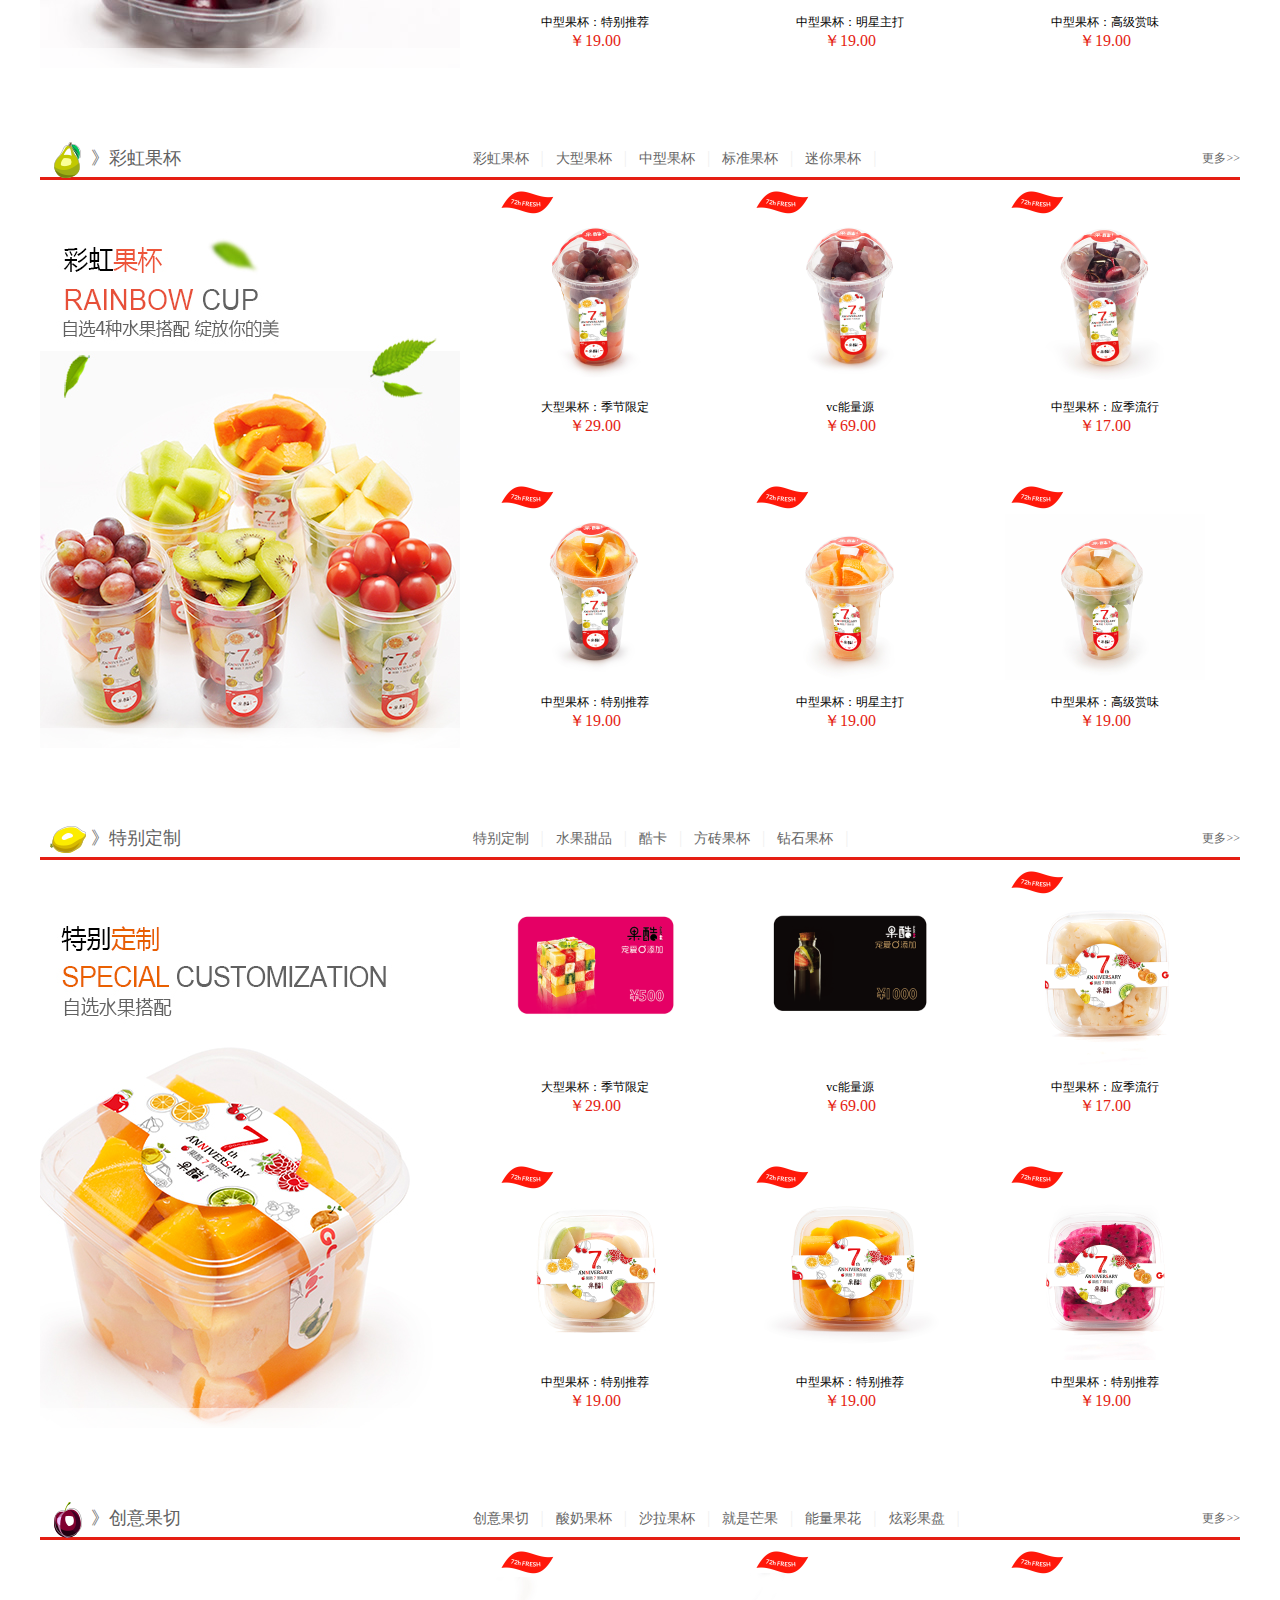
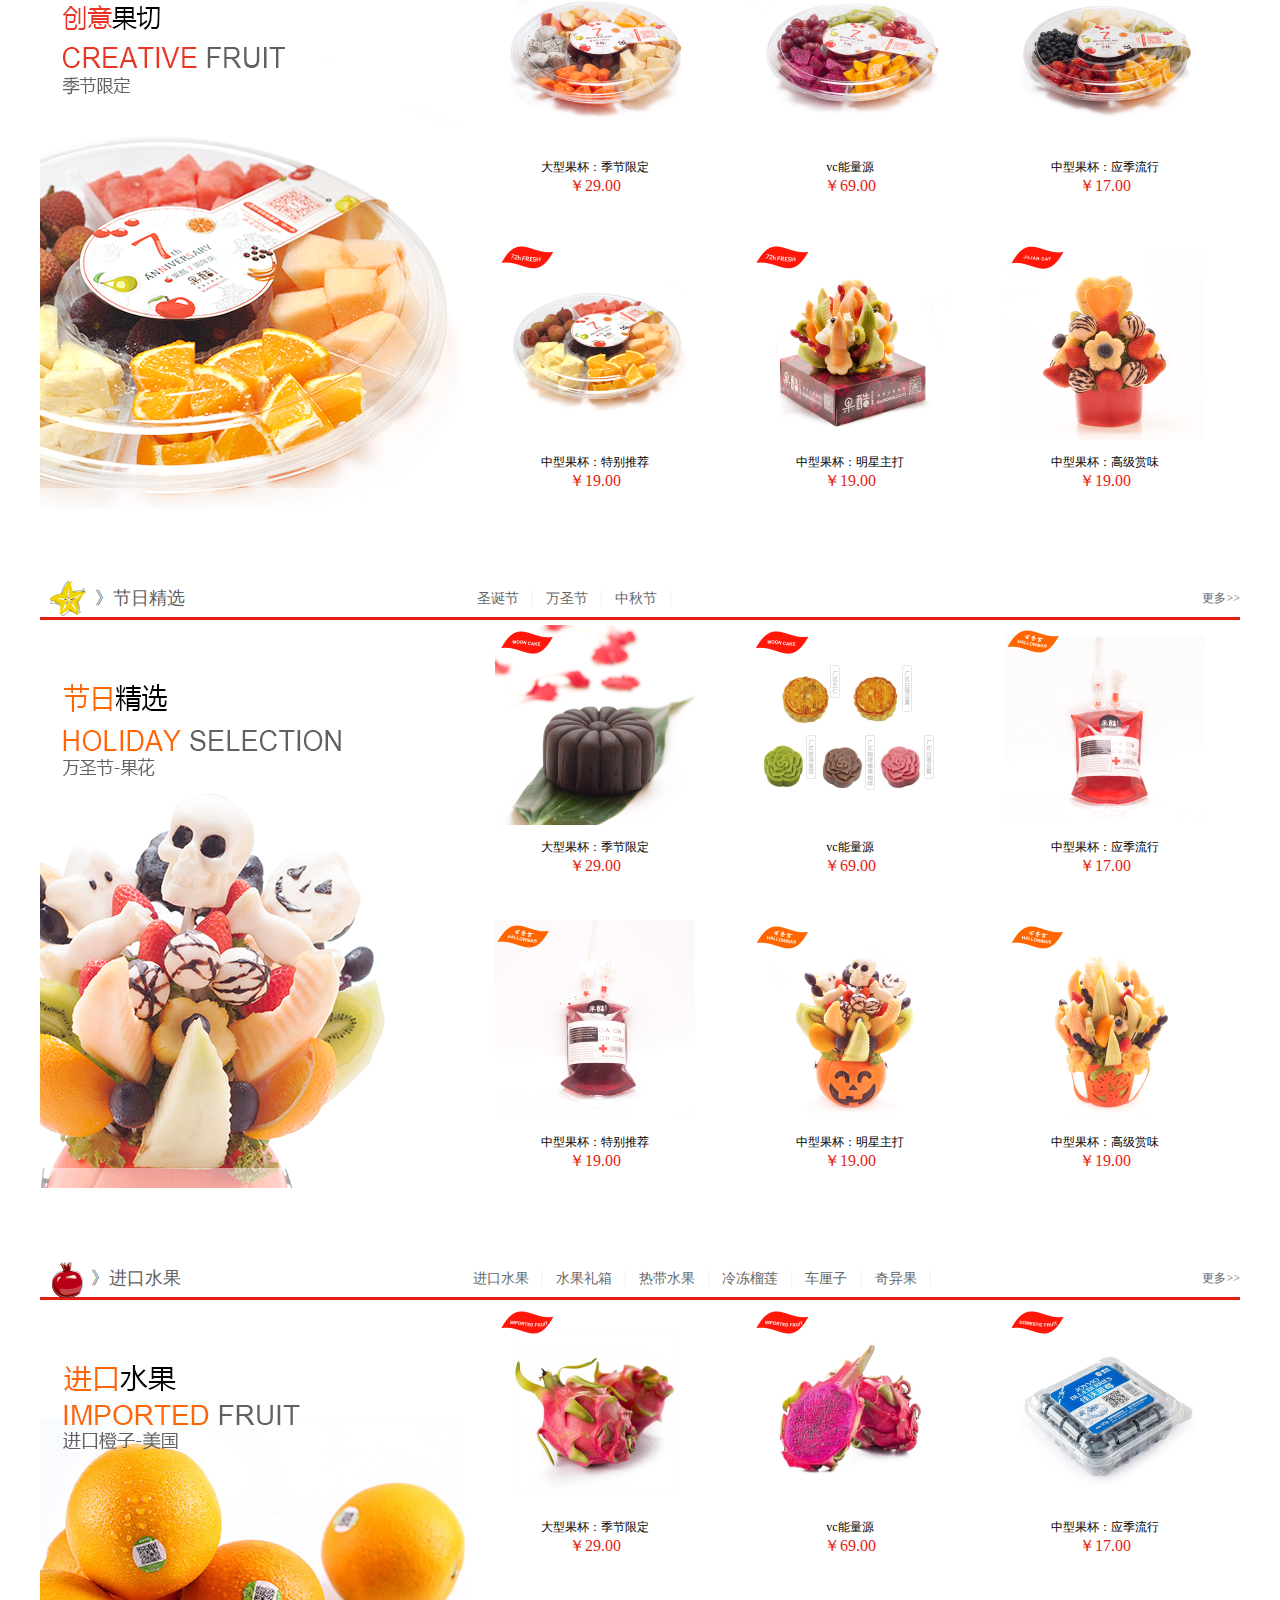
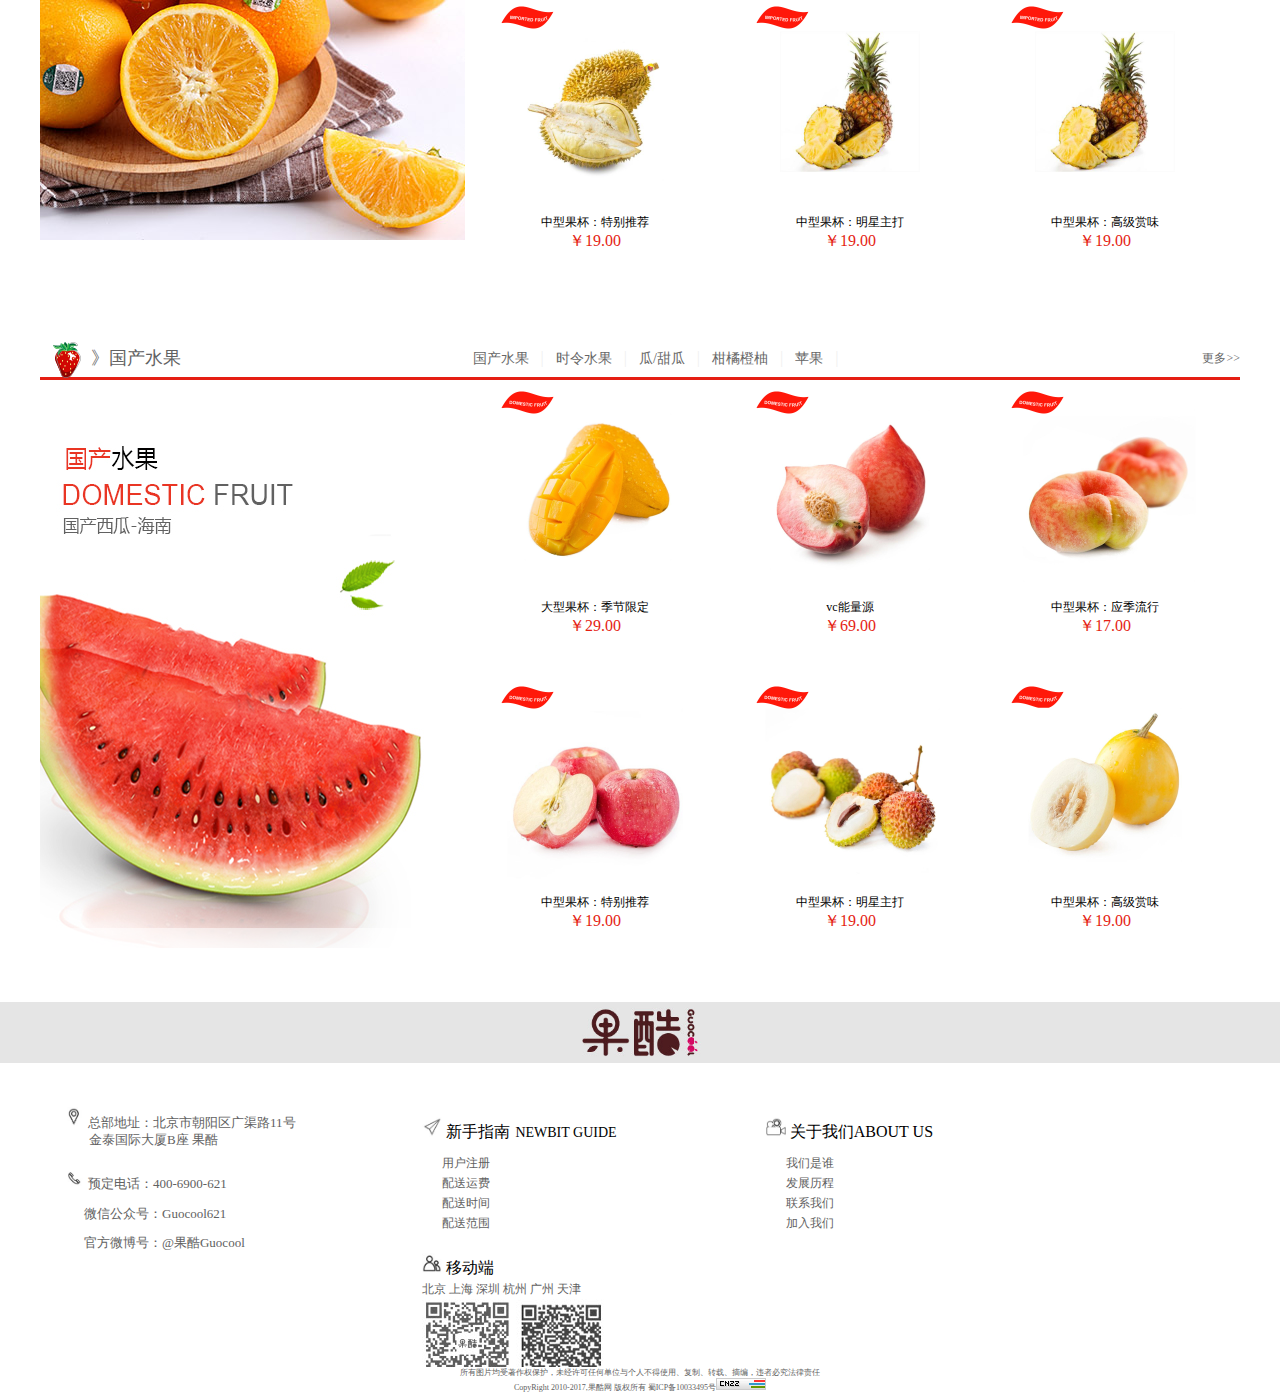
==== commit dc73939d: "Update home.html" ====
--- a/home.html
+++ b/home.html
@@ -75,66 +75,67 @@
 			<li class="nav_second"><a href="">免费试吃</a></li>
 			<li class="nav_second"><a href="">企业平台</a></li>
 			<li class="nav_second"><a href="">关于我们</a></li>
-		</ul>
-		<div id="select">
+			<div id="select">
 			<div class="select1"><a href="" class="list1">专利分格</a>&gt;
 				<div class="select2">
-					<div><a href="#">超级果盒</a></div>
-					<div><a href="#">三分果盒</a></div>
-					<div><a href="#">二分果盒</a></div>
-					<div><a href="#">迷你果盒</a></div>
+					<div class="select2_child"><a href="#">超级果盒</a></div>
+					<div class="select2_child"><a href="#">三分果盒</a></div>
+					<div class="select2_child"><a href="#">二分果盒</a></div>
+					<div class="select2_child"><a href="#">迷你果盒</a></div>
 				</div>
 			</div>
 			<div class="select1"><a href="" class="list1">彩虹果杯</a>&gt;
 				<div class="select2">
-					<div><a href="#">大杯果杯</a></div>
-					<div><a href="#">中杯果杯</a></div>
-					<div><a href="#">标准果杯</a></div>
-					<div><a href="#">迷你果杯</a></div>
+					<div class="select2_child"><a href="#">大杯果杯</a></div>
+					<div class="select2_child"><a href="#">中杯果杯</a></div>
+					<div class="select2_child"><a href="#">标准果杯</a></div>
+					<div class="select2_child"><a href="#">迷你果杯</a></div>
 				</div>
 			</div>
 			<div class="select1"><a href="" class="list1">特别定制</a>&gt;
 				<div class="select2">
-					<div><a href="#">水果甜品</a></div>
-					<div><a href="#">酷卡</a></div>
-					<div><a href="#">方砖果杯</a></div>
-					<div><a href="#">钻石果杯</a></div>
+					<div class="select2_child"><a href="#">水果甜品</a></div>
+					<div class="select2_child"><a href="#">酷卡</a></div>
+					<div class="select2_child"><a href="#">方砖果杯</a></div>
+					<div class="select2_child"><a href="#">钻石果杯</a></div>
 				</div>
 			</div>
 			<div class="select1"><a href="" class="list1">创意果切</a>&gt;
 				<div class="select2">
-					<div><a href="#">酸奶果杯</a></div>
-					<div><a href="#">芒果果杯</a></div>
-					<div><a href="#">就是芒果</a></div>
-					<div><a href="#">能量果花</a></div>
-					<div><a href="#">炫彩果盘</a></div>
+					<div class="select2_child"><a href="#">酸奶果杯</a></div>
+					<div class="select2_child"><a href="#">芒果果杯</a></div>
+					<div class="select2_child"><a href="#">就是芒果</a></div>
+					<div class="select2_child"><a href="#">能量果花</a></div>
+					<div class="select2_child"><a href="#">炫彩果盘</a></div>
 				</div>
 			</div>
 			<div class="select1"><a href="" class="list1">节日精选</a>&gt;
 				<div class="select2">
-					<div><a href="#">圣诞节</a></div>
-					<div><a href="#">万圣节</a></div>
-					<div><a href="#">中秋节</a></div>
+					<div class="select2_child"><a href="#">圣诞节</a></div>
+					<div class="select2_child"><a href="#">万圣节</a></div>
+					<div class="select2_child"><a href="#">中秋节</a></div>
 				</div>
 			</div>
 			<div class="select1"><a href="" class="list1">进口水果</a>&gt;
 				<div class="select2">
-					<div><a href="#">水果礼箱</a></div>
-					<div><a href="#">热带水果</a></div>
-					<div><a href="#">冷冻榴莲</a></div>
-					<div><a href="#">车厘子</a></div>
-					<div><a href="#">奇异果</a></div>
+					<div class="select2_child"><a href="#">水果礼箱</a></div>
+					<div class="select2_child"><a href="#">热带水果</a></div>
+					<div class="select2_child"><a href="#">冷冻榴莲</a></div>
+					<div class="select2_child"><a href="#">车厘子</a></div>
+					<div class="select2_child"><a href="#">奇异果</a></div>
 				</div>
 			</div>
 			<div class="select1"><a href="" class="list1">国产水果</a>&gt;
 				<div class="select2">
-					<div><a href="#">时令水果</a></div>
-					<div><a href="#">瓜/甜瓜</a></div>
-					<div><a href="#">柑橘橙柚</a></div>
-					<div><a href="#">苹果</a></div>
-				</div>
-			</div>
-		</div>
+					<div class="select2_child"><a href="#">时令水果</a></div>
+					<div class="select2_child"><a href="#">瓜/甜瓜</a></div>
+					<div class="select2_child"><a href="#">柑橘橙柚</a></div>
+					<div class="select2_child"><a href="#">苹果</a></div>
+				</div>
+			</div>
+		</div>
+		</ul>
+		
 	</div>
 	<div id="banner">
 		<ul>
--- a/css/home.css
+++ b/css/home.css
@@ -295,6 +295,7 @@
 	width: 1200px;
 	height: 35px;
 	margin: 0 auto;
+	postion:relative;
 }
 .nav2 ul li{
 	list-style: none;
@@ -339,9 +340,9 @@
 .nav2 .nav_second a:hover{background: #eb9621;}
 #select{
 	width: 165px;
-	top: 141px;
-	position: absolute;
-	left: 10.5%;
+	top: 35px;
+	position: absolute;
+	left: 2.5%;
 	display: none;
 	z-index: 13;
 }
@@ -830,4 +831,4 @@
 	text-align: center;
 	font-size: 8px;
 	color: #616161;
-}+}
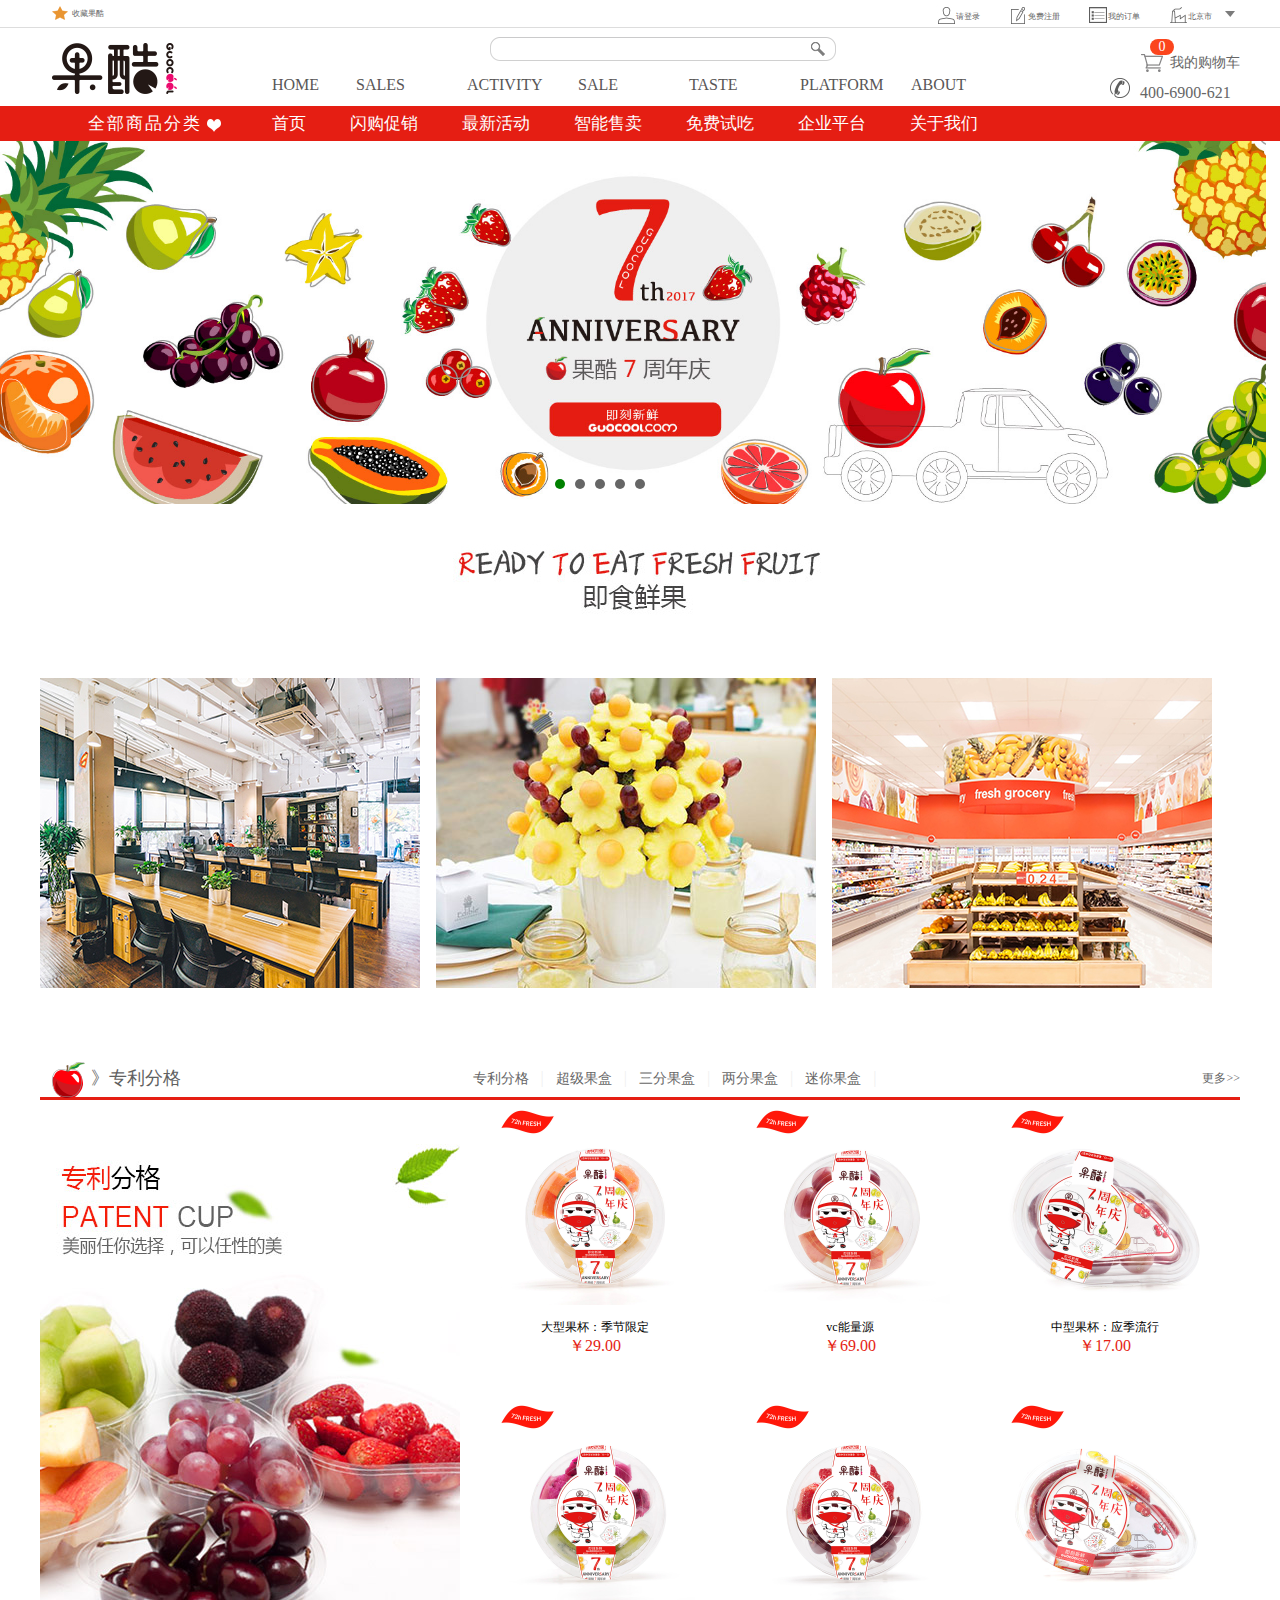
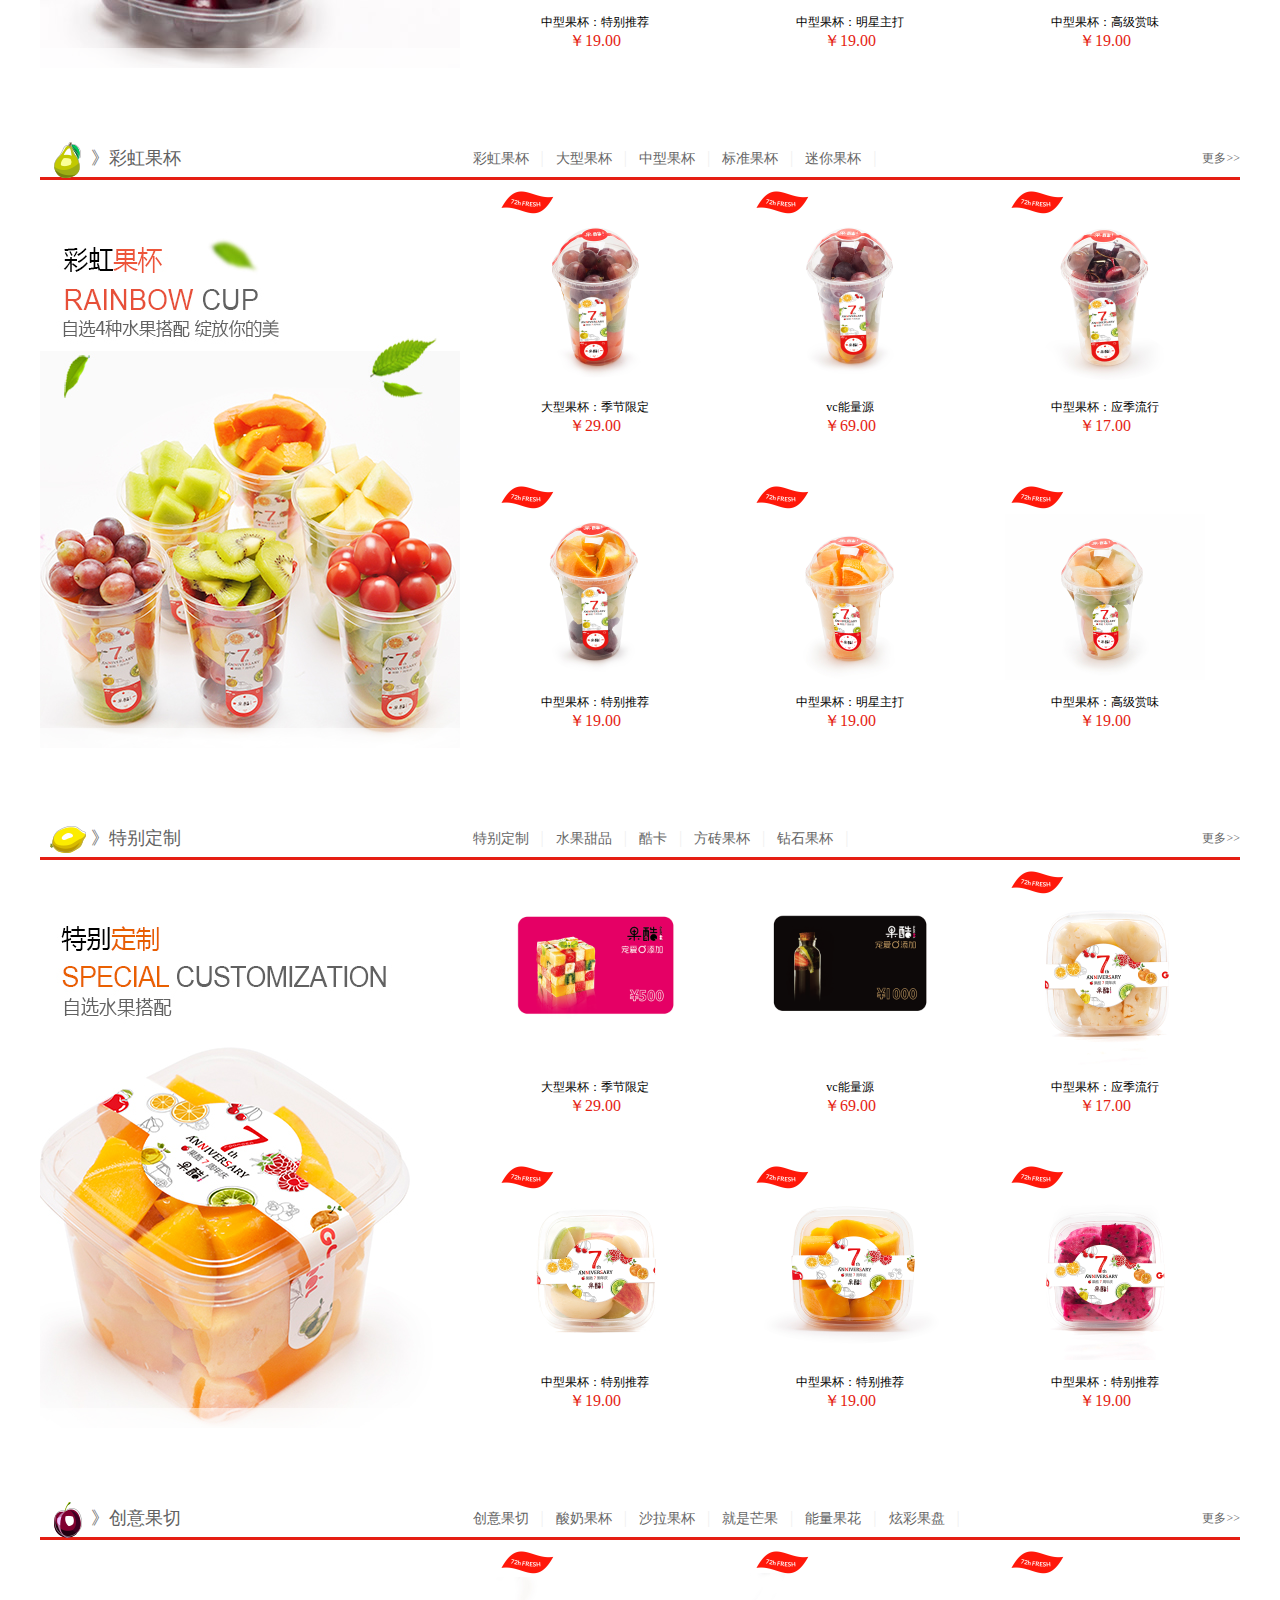
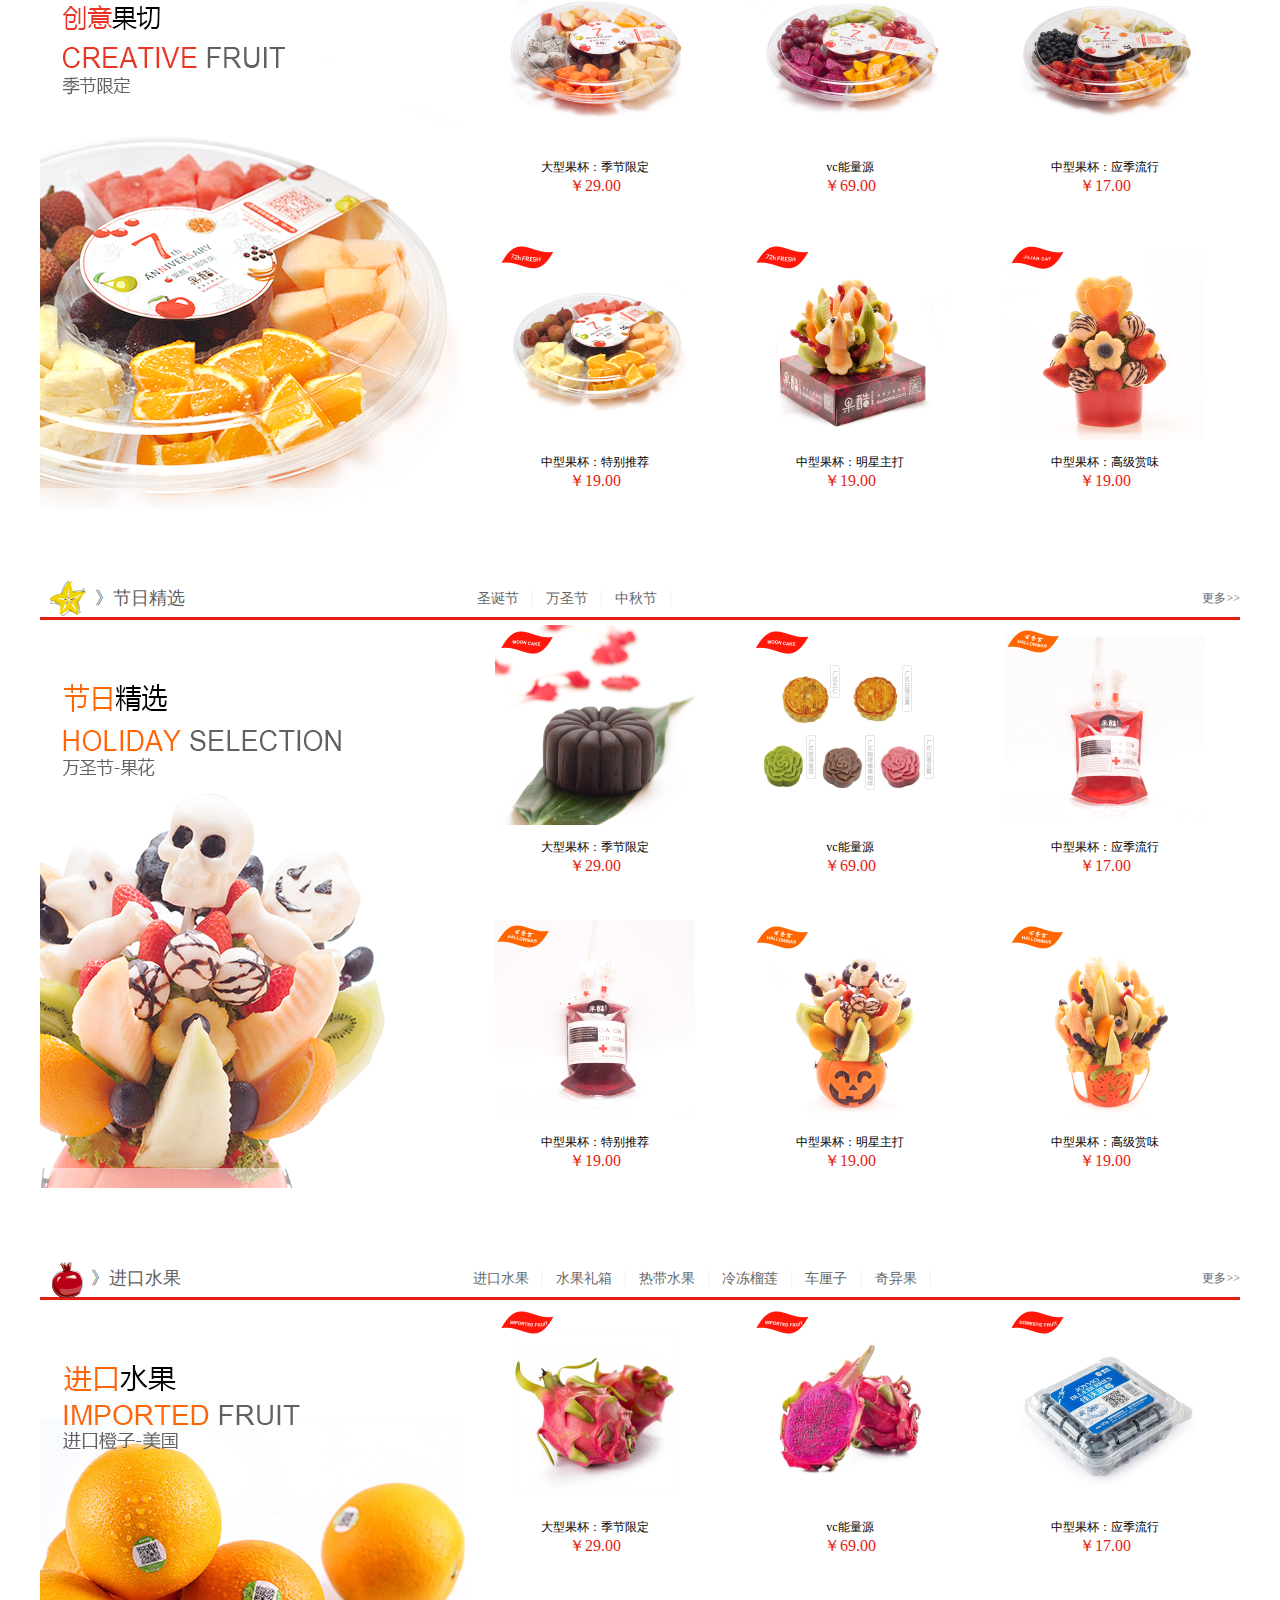
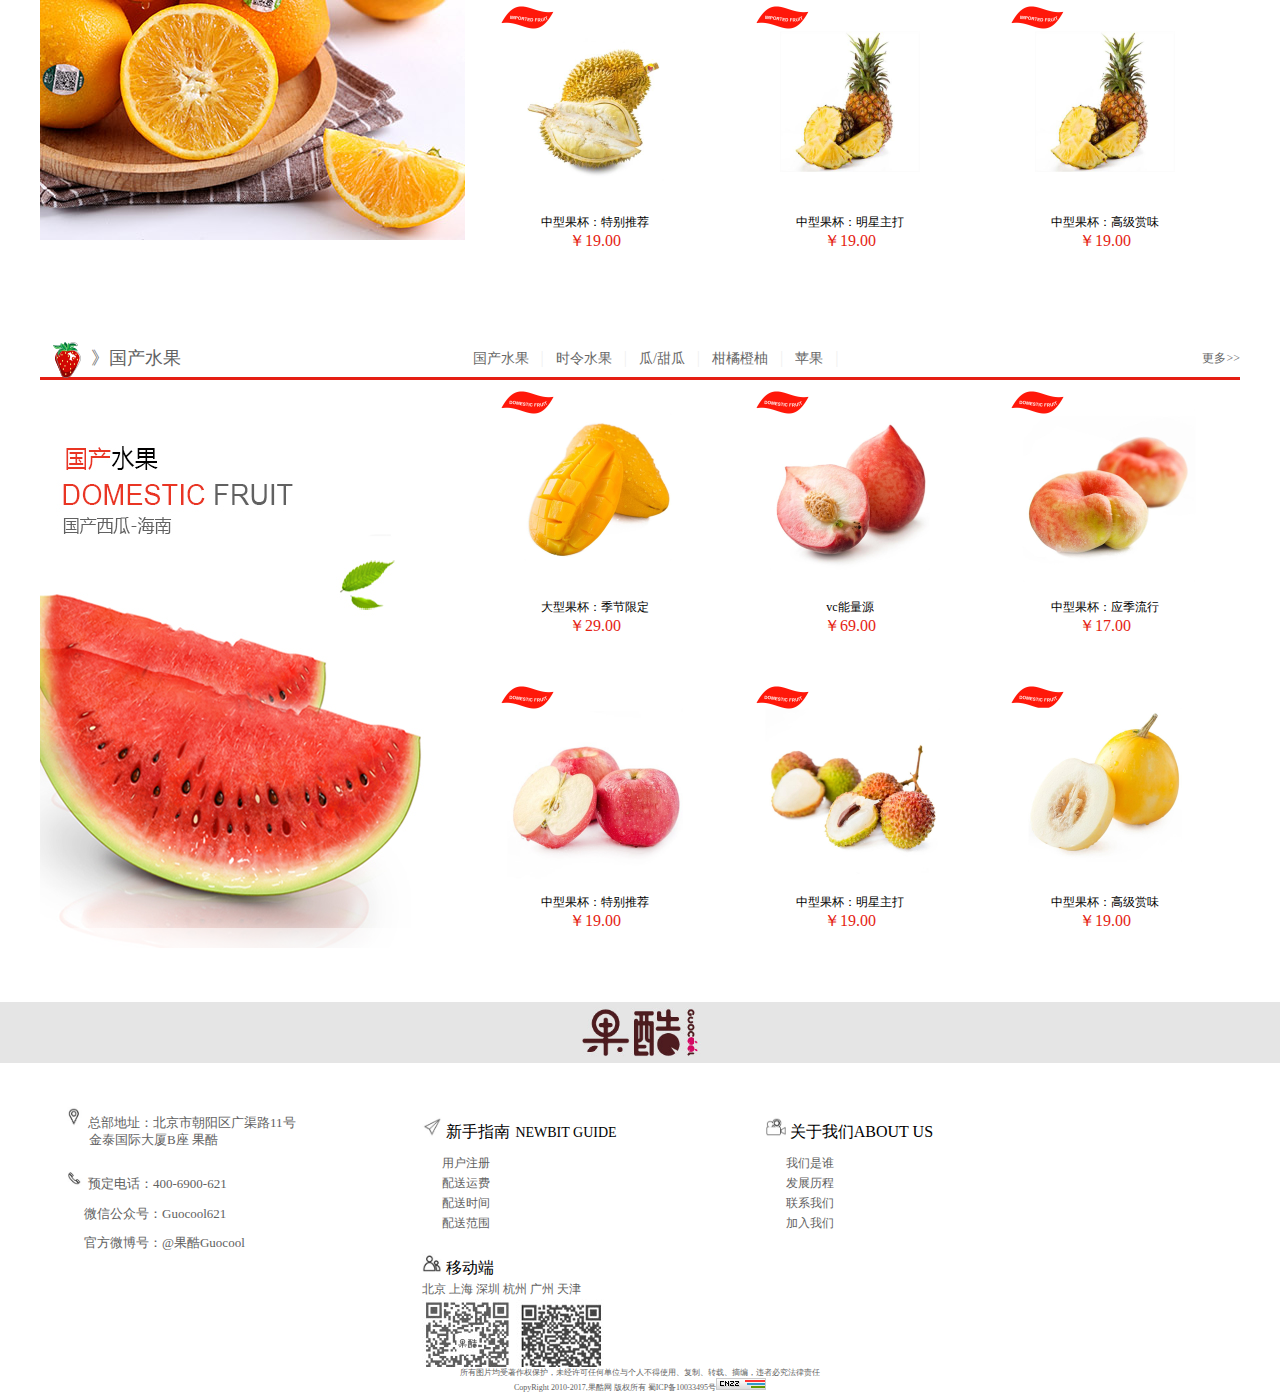
==== commit ce11ac83: "Update home.html" ====
--- a/home.html
+++ b/home.html
@@ -37,7 +37,7 @@
 			</div>
 			<div class="head_b_r">
 				<ul>
-					<li class="car"><p id="shopcar"></p><i class="num" id="car_num"></i><a href="html/car.html">我的购物车</a></li>
+					<li class="car"><p id="shopcar"></p><i class="num" id="car_num">0</i><a href="html/car.html">我的购物车</a></li>
 					<li class="phone"><img src="home-img/phone_icon.jpg">400-6900-621</li>
 				</ul>
 			</div>
